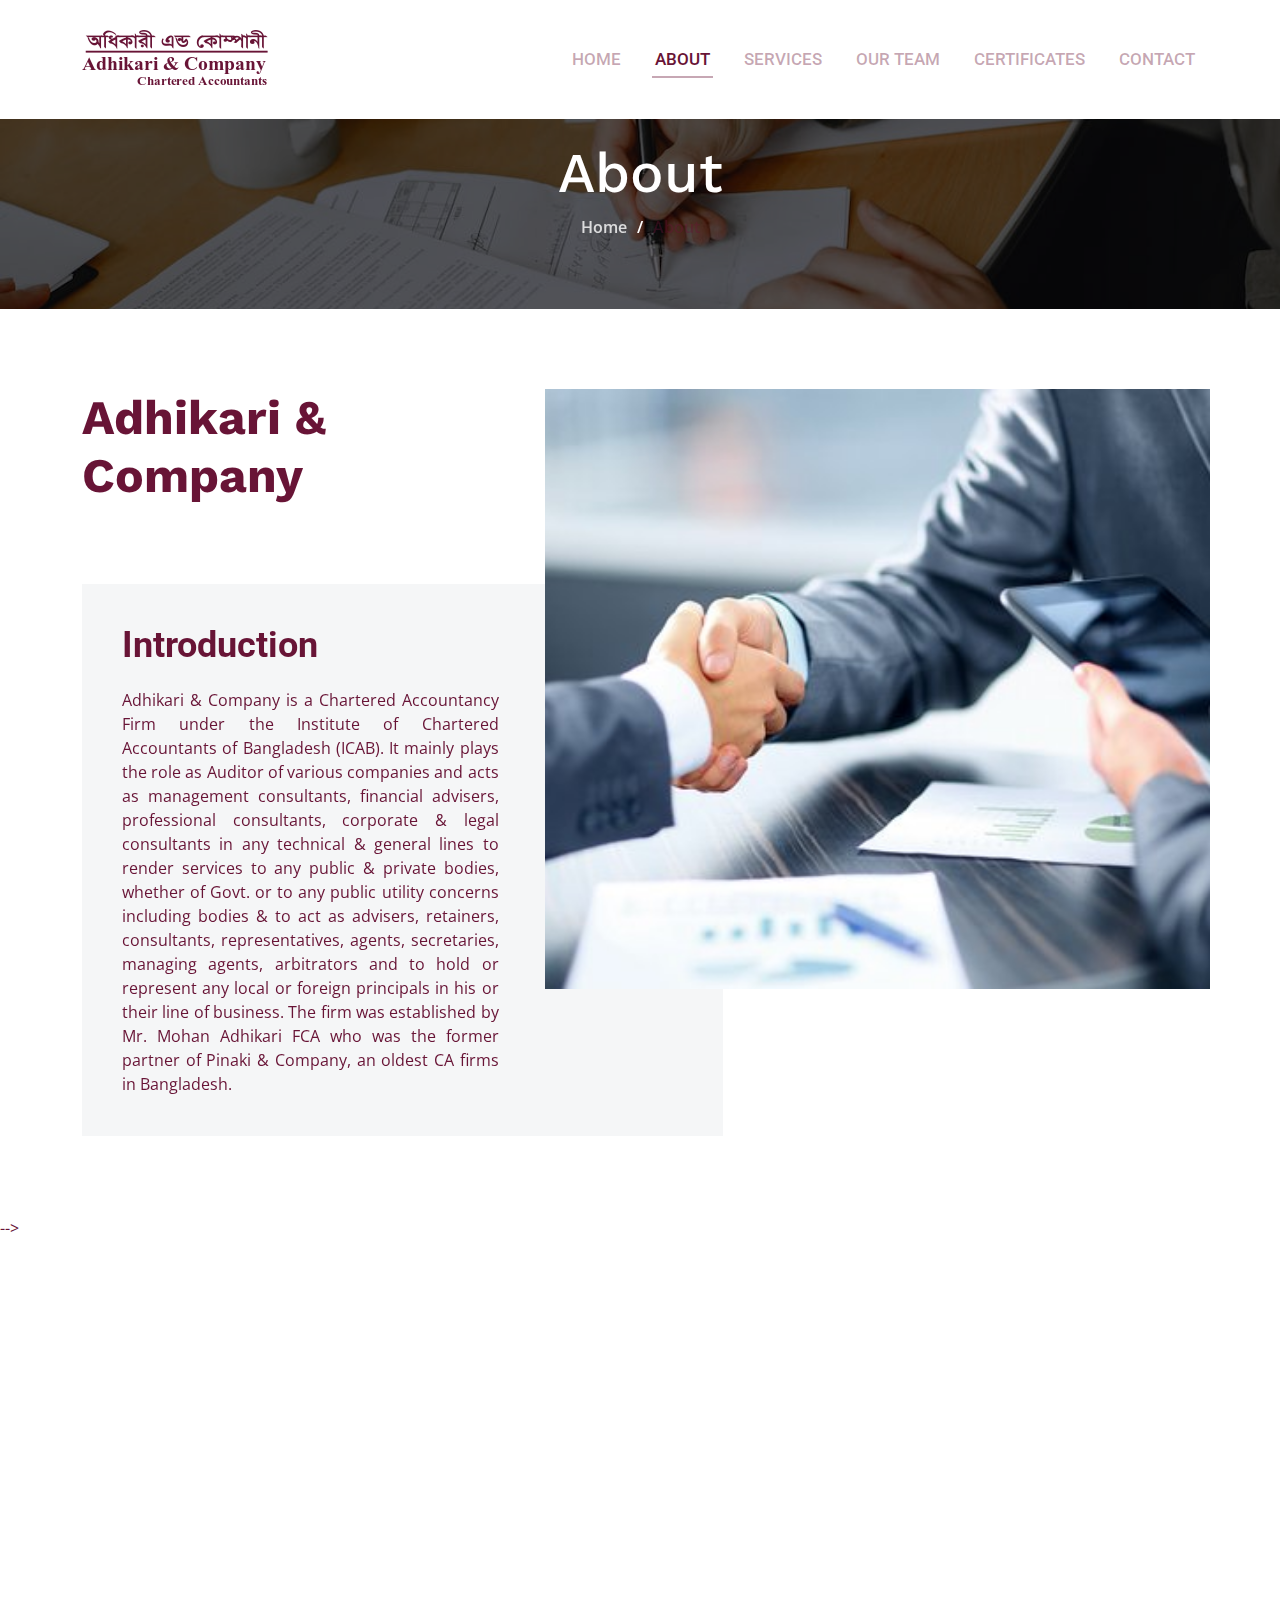
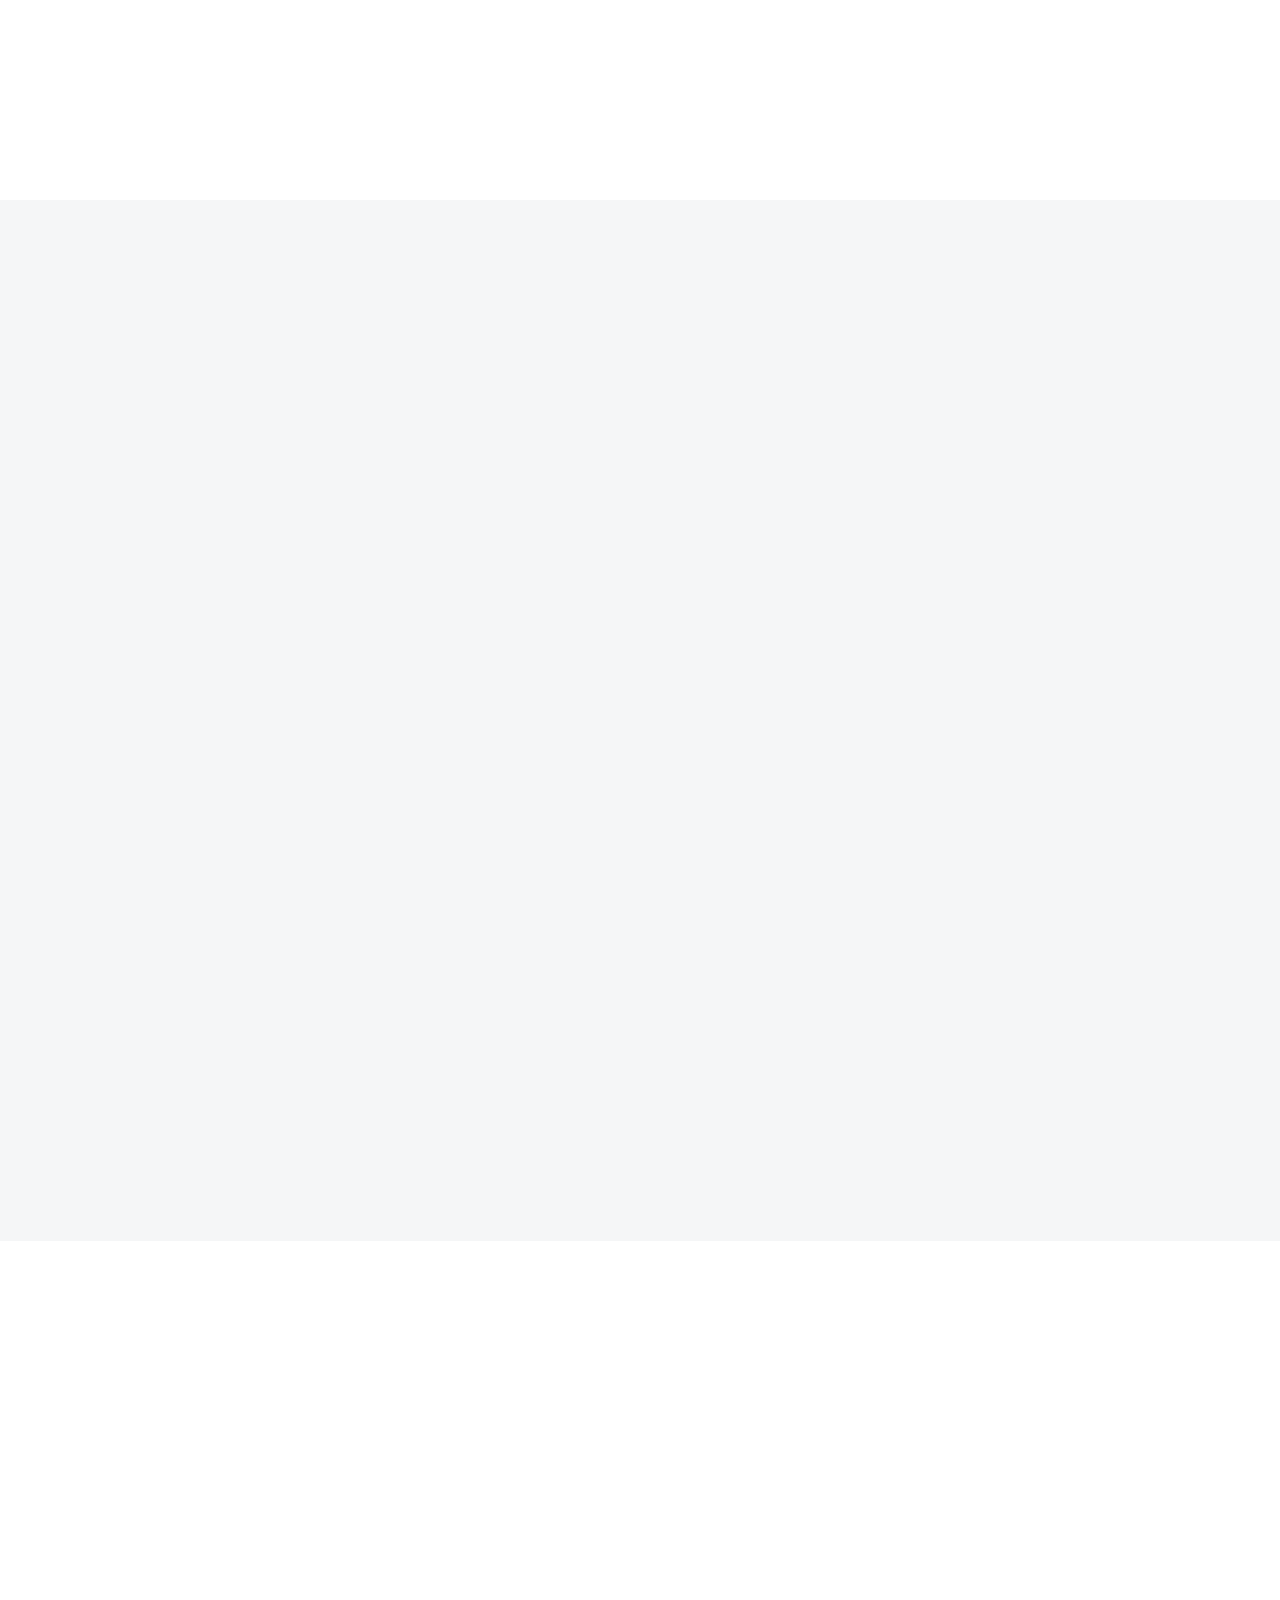
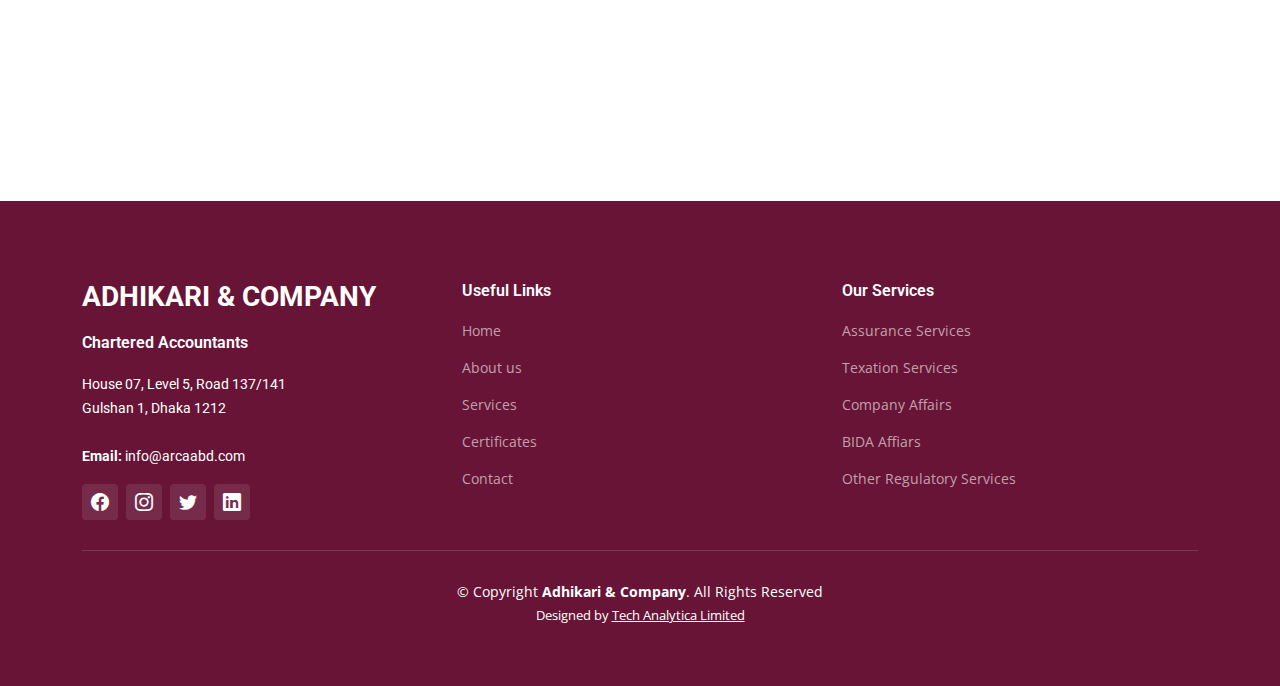
==== about.html @ cd8d9213 "up" ====
<!DOCTYPE html>
<html lang="en">

<head>
  <meta charset="utf-8">
  <meta content="width=device-width, initial-scale=1.0" name="viewport">

  <title>Adhikari & Company</title>
  <meta content="" name="description">
  <meta content="" name="keywords">

  <!-- Favicons -->
  <link href="assets/img/LT.png" rel="icon" />
  <link href="assets/img/apple-touch-icon.png" rel="apple-touch-icon">

  <!-- Google Fonts -->
  <link rel="preconnect" href="https://fonts.googleapis.com">
  <link rel="preconnect" href="https://fonts.gstatic.com" crossorigin>
  <link href="https://fonts.googleapis.com/css2?family=Open+Sans:ital,wght@0,300;0,400;0,500;0,600;0,700;1,300;1,400;1,600;1,700&family=Roboto:ital,wght@0,300;0,400;0,500;0,600;0,700;1,300;1,400;1,500;1,600;1,700&family=Work+Sans:ital,wght@0,300;0,400;0,500;0,600;0,700;1,300;1,400;1,500;1,600;1,700&display=swap" rel="stylesheet">

  <!-- Vendor CSS Files -->
  <link href="assets/vendor/bootstrap/css/bootstrap.min.css" rel="stylesheet">
  <link href="assets/vendor/bootstrap-icons/bootstrap-icons.css" rel="stylesheet">
  <link href="assets/vendor/fontawesome-free/css/all.min.css" rel="stylesheet">
  <link href="assets/vendor/aos/aos.css" rel="stylesheet">
  <link href="assets/vendor/glightbox/css/glightbox.min.css" rel="stylesheet">
  <link href="assets/vendor/swiper/swiper-bundle.min.css" rel="stylesheet">

  <!-- Template Main CSS File -->
  <link href="assets/css/main.css" rel="stylesheet">

  <!-- =======================================================
  * Template Name: UpConstruction - v1.3.0
  * Template URL: https://bootstrapmade.com/upconstruction-bootstrap-construction-website-template/
  * Author: BootstrapMade.com
  * License: https://bootstrapmade.com/license/
  ======================================================== -->
</head>

<body>

   <!-- ======= Header ======= -->
   <header id="header" class="header d-flex align-items-center">
    <div
      class="container-fluid container-xl d-flex align-items-center justify-content-between"
    >
      <a href="index.html" class="logo d-flex align-items-center">
     
        <img src="assets/img/LT.png" alt="">
        <!-- <div>
          <h4 style="color: #fff;">.</h4>
        </div> -->
      </a>

      <i class="mobile-nav-toggle mobile-nav-show bi bi-list"></i>
      <i class="mobile-nav-toggle mobile-nav-hide d-none bi bi-x"></i>
      <nav id="navbar" class="navbar ">
        <ul>
          <li><a href="index.html" >Home</a></li>
          <li><a href="about.html" class="active">About</a></li>
          <li><a href="services.html">Services</a></li>
          <li><a href="ourTeam.html">Our Team</a></li>
          <!-- <li><a href="projects.html">Projects</a></li> -->
          <li><a href="blog.html">Certificates</a></li>
          <!-- <li class="dropdown">
            <a href="#"
              ><span>Dropdown</span>
              <i class="bi bi-chevron-down dropdown-indicator"></i
            ></a>
            <ul>
              <li><a href="#">Dropdown 1</a></li>
              <li class="dropdown">
                <a href="#"
                  ><span>Deep Dropdown</span>
                  <i class="bi bi-chevron-down dropdown-indicator"></i
                ></a>
                <ul>
                  <li><a href="#">Deep Dropdown 1</a></li>
                  <li><a href="#">Deep Dropdown 2</a></li>
                  <li><a href="#">Deep Dropdown 3</a></li>
                  <li><a href="#">Deep Dropdown 4</a></li>
                  <li><a href="#">Deep Dropdown 5</a></li>
                </ul>
              </li>
              <li><a href="#">Dropdown 2</a></li>
              <li><a href="#">Dropdown 3</a></li>
              <li><a href="#">Dropdown 4</a></li>
            </ul>
          </li> -->
          <li><a href="contact.html">Contact</a></li>
        </ul>
      </nav>
      <!-- .navbar -->
    </div>
  </header>
  <!-- End Header -->

  <main id="main">

    <!-- ======= Breadcrumbs ======= -->
    <div class="breadcrumbs d-flex align-items-center" style="background-image: url('assets/img/finance2.jpg');">
      <div class="container position-relative d-flex flex-column align-items-center" data-aos="fade">

        <h2>About</h2>
        <ol>
          <li><a href="index.html">Home</a></li>
          <li>About</li>
        </ol>

      </div>
    </div><!-- End Breadcrumbs -->

    <!-- ======= About Section ======= -->
    <section id="about" class="about">
      <div class="container" data-aos="fade-up">

        <div class="row position-relative">

          <div class="col-lg-7 about-img" style="background-image: url(assets/img/finance4.jpg);"></div>

          <div class="col-lg-7">
            <h2>Adhikari & Company</h2>
            
            <div class="our-story text-justify">
              <!-- <h4>Est 1988</h4> -->
              <h3>Introduction</h3>
              <p class="text-justify" style="text-align
              :justify">Adhikari & Company is a Chartered Accountancy Firm under the Institute of Chartered Accountants of Bangladesh (ICAB). It mainly plays the role as Auditor of various companies and acts as management consultants, financial advisers, professional consultants, corporate & legal consultants in any technical & general lines to render services to any public & private bodies, whether of Govt. or to any public utility concerns including bodies & to act as advisers, retainers, consultants, representatives, agents, secretaries, managing agents, arbitrators and to hold or represent any local or foreign principals in his or their line of business. The firm was established by Mr. Mohan Adhikari FCA who was the former partner of Pinaki & Company, an oldest CA firms in Bangladesh.</p>
            </div>
          </div>

        </div>

      </div>
    </section>
    <!-- End About Section -->

    <!-- ======= Stats Counter Section ======= -->
    <!-- <section id="stats-counter" class="stats-counter section-bg">
      <div class="container">

        <div class="row gy-4">

          <div class="col-lg-3 col-md-6">
            <div class="stats-item d-flex align-items-center w-100 h-100">
              <i class="bi bi-emoji-smile color-blue flex-shrink-0"></i>
              <div>
                <span data-purecounter-start="0" data-purecounter-end="232" data-purecounter-duration="1" class="purecounter"></span>
                <p>Happy Clients</p>
              </div>
            </div>
          </div><!-- End Stats Item -->

          <!-- <div class="col-lg-3 col-md-6">
            <div class="stats-item d-flex align-items-center w-100 h-100">
              <i class="bi bi-journal-richtext color-orange flex-shrink-0"></i>
              <div>
                <span data-purecounter-start="0" data-purecounter-end="521" data-purecounter-duration="1" class="purecounter"></span>
                <p>Projects</p>
              </div>
            </div>
          </div> -->
          <!-- End Stats Item -->

          <!-- <div class="col-lg-3 col-md-6">
            <div class="stats-item d-flex align-items-center w-100 h-100">
              <i class="bi bi-headset color-green flex-shrink-0"></i>
              <div>
                <span data-purecounter-start="0" data-purecounter-end="1463" data-purecounter-duration="1" class="purecounter"></span>
                <p>Hours Of Support</p>
              </div>
            </div>
          </div> -->
          <!-- End Stats Item -->

          <!-- <div class="col-lg-3 col-md-6">
            <div class="stats-item d-flex align-items-center w-100 h-100">
              <i class="bi bi-people color-pink flex-shrink-0"></i>
              <div>
                <span data-purecounter-start="0" data-purecounter-end="15" data-purecounter-duration="1" class="purecounter"></span>
                <p>Hard Workers</p>
              </div>
            </div>
          </div> -->
          <!-- End Stats Item -->

        </div>

      </div>
    </section> -->
    <!-- End Stats Counter Section -->

    <!-- ======= Alt Services Section ======= -->
    <section id="alt-services" class="alt-services">
      <div class="container" data-aos="fade-up">

        <div class="row justify-content-around gy-4">
          <div class="col-lg-6 img-bg" style="background-image: url(assets/img/finance5.jpg);" data-aos="zoom-in" data-aos-delay="100"></div>

          <div class="col-lg-5 d-flex flex-column justify-content-center">
            <h3>Our Vision</h3>
            <p style="text-align
            :justify">Our vision is to be the most highly respected professional firm where we seek to build strong and lasting relationships with our clients by providing them quality services which are personalized, reliable and value driven. Where clients will be confident that their interests and business are being cared for by a trusted firm that enjoys working with them and one another. A firm that will offer comprehensive business and tax related services and assist enterprises to tackle complex situations in the fast changing scenarios of business with the power of rightful decision making.
            </p>

            

          </div>
        </div>

      </div>
    </section>
    <!-- End Alt Services Section -->

    <!-- ======= Alt Services Section 2 ======= -->
    <section id="alt-services-2" class="alt-services section-bg">
      <div class="container" data-aos="fade-up">

        <div class="row justify-content-around gy-4">
          <div class="col-lg-5 d-flex flex-column justify-content-center">
            <h3>Our Mission</h3>
            <ul>
              <li style="text-align
              :justify">We will provide businesses, entrepreneurs and individuals with the highest quality accounting, auditing, tax planning and business advisory services delivered in a timely, efficient and innovative manner by a professional team that clearly enjoys working together to exceed their clients’ needs and expectations.
              </li>
              <li style="text-align
              :justify">We will provide intelligent, dynamic and practical advice to our clients, to help them to attain their full potential, improve the profitability of their business and to meet the challenges of the business and economic world </li>
              <li>We will aim to add value to the community.</li>
              <li style="text-align
              :justify">We will predominantly work with organizations in the charitable and voluntary sectors as partners to help them achieve their desired outcomes.
              </li>
              <li style="text-align
              :justify">We will use our extensive knowledge of law and regulations to help our clients comply in areas of charity and company financial reporting and taxation. Client’s expectation will be that we will always get this right.
              </li>
              <li style="text-align
              :justify">We will partner with other like-minded professionals to bring our clients advice and guidance in areas where we are not qualified or experienced.
              </li>
              <li style="text-align
              :justify">We will at all times be mindful of our professional independence and our duty of confidentiality.</li>
              <li style="text-align
              :justify">We will embrace an ethical and environmental code which enhances the community in which we work.
              </li>
              <li>We will be generous.
              </li>
              <li style="text-align
              :justify">We will be clear about our billing policy and fees and leave no areas of doubt about our clients investment in us, their responsibilities and our responsibilities.
              </li>
              <li style="text-align
              :justify">We will strive on building relationships and social networks with clients & colleagues.</li>
            </ul>
          </div>

          <div class="col-lg-6 img-bg" style="background-image: url(assets/img/finance7.jpg);" data-aos="zoom-in" data-aos-delay="100"></div>
        </div>

      </div>
    </section><!-- End Alt Services Section 2 -->

        <!-- ======= Alt Services Section 3======= -->
        <section id="alt-services" class="alt-services">
          <div class="container" data-aos="fade-up">
    
            <div class="row justify-content-around gy-4">
              <div class="col-lg-6 img-bg" style="background-image: url(assets/img/finance3.webp);" data-aos="zoom-in" data-aos-delay="100"></div>
    
              <div class="col-lg-5 d-flex flex-column justify-content-center">
                <h3>Our Values</h3>
                <ul>
                  <li>Honesty, integrity and ethics in all we do.
                  </li>
                  <li>Teamwork in an atmosphere of mutual respect.
                  </li>
                  <li>Employ talented, caring and responsible people.
                  </li>
                  <li>Develop leaders for the growth and health of our Firm.
                  </li>
                  <li>Provide an enjoyable work environment.
                  </li>
                  <li>Give back to the communities we serve.
                  </li>
                  </ul>
    
              </div>
            </div>
    
          </div>
        </section><!-- End Alt Services Section 3-->

    <!-- ======= Our Team Section ======= -->
   <!-- <section id="team" class="team">
      <div class="container" data-aos="fade-up">

        <div class="section-header">
          <h2>Our Team</h2>
        </div>

        <div class="row gy-5">

          <div class="col-lg-4 col-md-6 member" data-aos="fade-up" data-aos-delay="100">
            <div class="member-img">
              <img src="assets/img/team/team-1.jpg" class="img-fluid" alt="">
              <div class="social">
                <a href="#"><i class="bi bi-twitter"></i></a>
                <a href="#"><i class="bi bi-facebook"></i></a>
                <a href="#"><i class="bi bi-instagram"></i></a>
                <a href="#"><i class="bi bi-linkedin"></i></a>
              </div>
            </div>
            <div class="member-info text-center">
              <h4>Walter White</h4>
              <span>Chief Executive Officer</span>
              <p>Aliquam iure quaerat voluptatem praesentium possimus unde laudantium vel dolorum distinctio dire flow</p>
            </div>
          </div>
          <!-- End Team Member -->

          <!-- <div class="col-lg-4 col-md-6 member" data-aos="fade-up" data-aos-delay="200">
            <div class="member-img">
              <img src="assets/img/team/team-2.jpg" class="img-fluid" alt="">
              <div class="social">
                <a href="#"><i class="bi bi-twitter"></i></a>
                <a href="#"><i class="bi bi-facebook"></i></a>
                <a href="#"><i class="bi bi-instagram"></i></a>
                <a href="#"><i class="bi bi-linkedin"></i></a>
              </div>
            </div>
            <div class="member-info text-center">
              <h4>Sarah Jhonson</h4>
              <span>Product Manager</span>
              <p>Labore ipsam sit consequatur exercitationem rerum laboriosam laudantium aut quod dolores exercitationem ut</p>
            </div>
          </div>  -->
          <!-- End Team Member--> 
<!-- 
          <div class="col-lg-4 col-md-6 member" data-aos="fade-up" data-aos-delay="300">
            <div class="member-img">
              <img src="assets/img/team/team-3.jpg" class="img-fluid" alt="">
              <div class="social">
                <a href="#"><i class="bi bi-twitter"></i></a>
                <a href="#"><i class="bi bi-facebook"></i></a>
                <a href="#"><i class="bi bi-instagram"></i></a>
                <a href="#"><i class="bi bi-linkedin"></i></a>
              </div>
            </div>
            <div class="member-info text-center">
              <h4>William Anderson</h4>
              <span>CTO</span>
              <p>Illum minima ea autem doloremque ipsum quidem quas aspernatur modi ut praesentium vel tque sed facilis at qui</p>
            </div>
          </div>  -->
          <!-- End Team Member-->

          <!-- <div class="col-lg-4 col-md-6 member" data-aos="fade-up" data-aos-delay="400">
            <div class="member-img">
              <img src="assets/img/team/team-4.jpg" class="img-fluid" alt="">
              <div class="social">
                <a href="#"><i class="bi bi-twitter"></i></a>
                <a href="#"><i class="bi bi-facebook"></i></a>
                <a href="#"><i class="bi bi-instagram"></i></a>
                <a href="#"><i class="bi bi-linkedin"></i></a>
              </div>
            </div>
            <div class="member-info text-center">
              <h4>Amanda Jepson</h4>
              <span>Accountant</span>
              <p>Magni voluptatem accusamus assumenda cum nisi aut qui dolorem voluptate sed et veniam quasi quam consectetur</p>
            </div>
          </div>  -->
          <!-- End Team Member-->

          <!-- <div class="col-lg-4 col-md-6 member" data-aos="fade-up" data-aos-delay="500">
            <div class="member-img">
              <img src="assets/img/team/team-5.jpg" class="img-fluid" alt="">
              <div class="social">
                <a href="#"><i class="bi bi-twitter"></i></a>
                <a href="#"><i class="bi bi-facebook"></i></a>
                <a href="#"><i class="bi bi-instagram"></i></a>
                <a href="#"><i class="bi bi-linkedin"></i></a>
              </div>
            </div>
            <div class="member-info text-center">
              <h4>Brian Doe</h4>
              <span>Marketing</span>
              <p>Qui consequuntur quos accusamus magnam quo est molestiae eius laboriosam sunt doloribus quia impedit laborum velit</p>
            </div>
          </div>  -->
          <!-- End Team Member -->

          <!-- <div class="col-lg-4 col-md-6 member" data-aos="fade-up" data-aos-delay="600">
            <div class="member-img">
              <img src="assets/img/team/team-6.jpg" class="img-fluid" alt="">
              <div class="social">
                <a href="#"><i class="bi bi-twitter"></i></a>
                <a href="#"><i class="bi bi-facebook"></i></a>
                <a href="#"><i class="bi bi-instagram"></i></a>
                <a href="#"><i class="bi bi-linkedin"></i></a>
              </div>
            </div>
            <div class="member-info text-center">
              <h4>Josepha Palas</h4>
              <span>Operation</span>
              <p>Sint sint eveniet explicabo amet consequatur nesciunt error enim rerum earum et omnis fugit eligendi cupiditate vel</p>
            </div>
          </div>  -->
          <!-- End Team Member -->

        </div>

      </div>
    </section> 
    <!-- End Our Team Section -->

    <!-- ======= Testimonials Section ======= -->
    <!-- <section id="testimonials" class="testimonials section-bg">
      <div class="container" data-aos="fade-up"> -->

        <!-- <div class="section-header">
          <h2>Testimonials</h2>
          <p>Quam sed id excepturi ccusantium dolorem ut quis dolores nisi llum nostrum enim velit qui ut et autem uia reprehenderit sunt deleniti</p>
        </div>

        <div class="slides-2 swiper">
          <div class="swiper-wrapper">

            <div class="swiper-slide">
              <div class="testimonial-wrap">
                <div class="testimonial-item">
                  <img src="assets/img/testimonials/testimonials-1.jpg" class="testimonial-img" alt="">
                  <h3>Saul Goodman</h3>
                  <h4>Ceo &amp; Founder</h4>
                  <div class="stars">
                    <i class="bi bi-star-fill"></i><i class="bi bi-star-fill"></i><i class="bi bi-star-fill"></i><i class="bi bi-star-fill"></i><i class="bi bi-star-fill"></i>
                  </div>
                  <p>
                    <i class="bi bi-quote quote-icon-left"></i>
                    Proin iaculis purus consequat sem cure digni ssim donec porttitora entum suscipit rhoncus. Accusantium quam, ultricies eget id, aliquam eget nibh et. Maecen aliquam, risus at semper.
                    <i class="bi bi-quote quote-icon-right"></i>
                  </p>
                </div>
              </div>
            </div><! End testimonial item -->

            <!-- <div class="swiper-slide">
              <div class="testimonial-wrap">
                <div class="testimonial-item">
                  <img src="assets/img/testimonials/testimonials-2.jpg" class="testimonial-img" alt="">
                  <h3>Sara Wilsson</h3>
                  <h4>Designer</h4>
                  <div class="stars">
                    <i class="bi bi-star-fill"></i><i class="bi bi-star-fill"></i><i class="bi bi-star-fill"></i><i class="bi bi-star-fill"></i><i class="bi bi-star-fill"></i>
                  </div>
                  <p>
                    <i class="bi bi-quote quote-icon-left"></i>
                    Export tempor illum tamen malis malis eram quae irure esse labore quem cillum quid cillum eram malis quorum velit fore eram velit sunt aliqua noster fugiat irure amet legam anim culpa.
                    <i class="bi bi-quote quote-icon-right"></i>
                  </p>
                </div>
              </div>
            </div> -->
            <!-- End testimonial item -->

            <!-- <div class="swiper-slide">
              <div class="testimonial-wrap">
                <div class="testimonial-item">
                  <img src="assets/img/testimonials/testimonials-3.jpg" class="testimonial-img" alt="">
                  <h3>Jena Karlis</h3>
                  <h4>Store Owner</h4>
                  <div class="stars">
                    <i class="bi bi-star-fill"></i><i class="bi bi-star-fill"></i><i class="bi bi-star-fill"></i><i class="bi bi-star-fill"></i><i class="bi bi-star-fill"></i>
                  </div>
                  <p>
                    <i class="bi bi-quote quote-icon-left"></i>
                    Enim nisi quem export duis labore cillum quae magna enim sint quorum nulla quem veniam duis minim tempor labore quem eram duis noster aute amet eram fore quis sint minim.
                    <i class="bi bi-quote quote-icon-right"></i>
                  </p>
                </div>
              </div>
            </div> -->
            <!-- End testimonial item -->

            <!-- <div class="swiper-slide">
              <div class="testimonial-wrap">
                <div class="testimonial-item">
                  <img src="assets/img/testimonials/testimonials-4.jpg" class="testimonial-img" alt="">
                  <h3>Matt Brandon</h3>
                  <h4>Freelancer</h4>
                  <div class="stars">
                    <i class="bi bi-star-fill"></i><i class="bi bi-star-fill"></i><i class="bi bi-star-fill"></i><i class="bi bi-star-fill"></i><i class="bi bi-star-fill"></i>
                  </div>
                  <p>
                    <i class="bi bi-quote quote-icon-left"></i>
                    Fugiat enim eram quae cillum dolore dolor amet nulla culpa multos export minim fugiat minim velit minim dolor enim duis veniam ipsum anim magna sunt elit fore quem dolore labore illum veniam.
                    <i class="bi bi-quote quote-icon-right"></i>
                  </p>
                </div>
              </div>
            </div> -->
            <!-- End testimonial item -->

            <!-- <div class="swiper-slide">
              <div class="testimonial-wrap">
                <div class="testimonial-item">
                  <img src="assets/img/testimonials/testimonials-5.jpg" class="testimonial-img" alt="">
                  <h3>John Larson</h3>
                  <h4>Entrepreneur</h4>
                  <div class="stars">
                    <i class="bi bi-star-fill"></i><i class="bi bi-star-fill"></i><i class="bi bi-star-fill"></i><i class="bi bi-star-fill"></i><i class="bi bi-star-fill"></i>
                  </div>
                  <p>
                    <i class="bi bi-quote quote-icon-left"></i>
                    Quis quorum aliqua sint quem legam fore sunt eram irure aliqua veniam tempor noster veniam enim culpa labore duis sunt culpa nulla illum cillum fugiat legam esse veniam culpa fore nisi cillum quid.
                    <i class="bi bi-quote quote-icon-right"></i>
                  </p>
                </div>
              </div>
            </div> -->
            <!-- End testimonial item -->

          <!-- </div>
          <div class="swiper-pagination"></div>
        </div> --> 
        <!-- <div class="d-flex flex-column align-items-center justify-content-center">
           <p>Adhikari & Company is currently trainers with the following professional accountancy bodies:</p>
           <ul>
            <li>The Institute of Chartered Accountants of Bangladesh (ICAB)</li>
            <li>The Institute of Chartered Accountants in England & Wales (ICAEW)
            </li>
            <li>Association of Chartered Certified Accountants (ACCA)
            </li>
           </ul>
          </div> -->
          <!-- <section id="alt-services" class="alt-services">
            <div class="container" data-aos="fade-up">
      
              <div class="row justify-content-around gy-4">
                <div class="col-lg-2">
                  <img width="50%" src="./assets/img/ICAB-Logo.jpg" alt="" />
                </div>
                

                <div class="col-lg-10 d-flex flex-column justify-content-center">
                  
                  <p style="text-align
                  :justify">The Institute of Chartered Accountants of Bangladesh (ICAB) is the National Professional Accounting Body in Bangladesh, established in 1973 for the purpose of regulating the profession of accountants and for matters connected therewith. The total number of Members of the Institute is 1800+ as of December 2017. 
                  </p>
      
                  
      
                </div>
              </div>
      
            </div>
            <div class="container mt-5" data-aos="fade-up">
      
              <div class="row justify-content-around gy-4">
                <div class="col-lg-2">
                  <img width="100%" src="./assets/img/icaew_firm_logo_RGB.gif" alt="" />
                </div>
      
                <div class="col-lg-10 d-flex flex-column justify-content-center">
                  
                  <p style="text-align
                  :justify">The Institute of Chartered Accountants in England & Wales (ICAEW) was established in 1880 and is a world leading professional membership organization that promotes, develops and supports more than 147,000 members worldwide. 
 
                  </p>
      
                  
      
                </div>
              </div>
      
            </div>
            <div class="container mt-5" data-aos="fade-up">
      
              <div class="row justify-content-around gy-4">
                <div class="col-lg-2">
                  <img width="50%" src="./assets/img/Acca.png" alt="" />
                </div>
      
                <div class="col-lg-10 d-flex flex-column justify-content-center">
                  
                  <p style="text-align
                  :justify">Association of Chartered Certified Accountants (ACCA) was founded in 1904 and is the first accountancy body to admit women to membership in   1909. ACCA has more than 200,000 fully qualified members all around the globe, and is amongst the fastest growing accountancy bodies in the world. 
                  </p>
      
                  
      
                </div>
              </div>
      
            </div>
            
          </section> -->
      <!-- </div>
    </section> -->
    <!-- End Testimonials Section -->

  </main><!-- End #main -->

 <!-- ======= Footer ======= -->
 <footer id="footer" class="footer">
  <div class="footer-content position-relative">
    <div class="container">
      <div class="row">
        <div class="col-lg-4 col-md-6">
          <div class="footer-info">
            <div>
              <h3>Adhikari & Company</h3>
              <h4>Chartered Accountants</h4>
            </div>
            <p>
              House 07, Level 5, Road 137/141 <br />
              Gulshan 1, Dhaka 1212<br /><br />
              <!-- <strong>Phone:</strong> +<br> -->
              <strong>Email:</strong
              ><a href="mailto:info@arcaabd.com" class="text-white">
                info@arcaabd.com</a
              ><br />
            </p>
            <div class="social-links d-flex mt-3">
              <a
                href="#"
                class="d-flex align-items-center justify-content-center"
                ><i class="bi bi-facebook"></i
              ></a>
              <a
                href="#"
                class="d-flex align-items-center justify-content-center"
                ><i class="bi bi-instagram"></i
              ></a>
              <a
                href="#"
                class="d-flex align-items-center justify-content-center"
                ><i class="bi bi-twitter"></i
              ></a>
              <a
                href="#"
                class="d-flex align-items-center justify-content-center"
                ><i class="bi bi-linkedin"></i
              ></a>
            </div>
          </div>
        </div>
        <!-- End footer info column-->

        <div class="col-lg-4 col-md-3 footer-links">
          <h4>Useful Links</h4>
          <ul>
            <li><a href="/">Home</a></li>
            <li><a href="/about.html">About us</a></li>
            <li><a href="/services.html">Services</a></li>
            <li><a href="/blog.html">Certificates</a></li>
            <li><a href="/contact.html">Contact</a></li>
            <!-- <li><a href="#">Terms of service</a></li>
          <li><a href="#">Privacy policy</a></li> -->
          </ul>
        </div>
        <!-- End footer links column-->

        <div class="col-lg-4 col-md-3 footer-links">
          <h4>Our Services</h4>
          <ul>
            <li><a href="#">Assurance Services</a></li>
            <li><a href="#">Texation Services</a></li>
            <li><a href="#">Company Affairs</a></li>
            <li><a href="#">BIDA Affiars</a></li>
            <li><a href="#">Other Regulatory Services</a></li>
          </ul>
        </div>
        <!-- End footer links column-->

        <!-- <div class="col-lg-2 col-md-3 footer-links">
        <h4>Hic solutasetp</h4>
        <ul>
          <li><a href="#">Molestiae accusamus iure</a></li>
          <li><a href="#">Excepturi dignissimos</a></li>
          <li><a href="#">Suscipit distinctio</a></li>
          <li><a href="#">Dilecta</a></li>
          <li><a href="#">Sit quas consectetur</a></li>
        </ul>
      </div>

      <div class="col-lg-2 col-md-3 footer-links">
        <h4>Nobis illum</h4>
        <ul>
          <li><a href="#">Ipsam</a></li>
          <li><a href="#">Laudantium dolorum</a></li>
          <li><a href="#">Dinera</a></li>
          <li><a href="#">Trodelas</a></li>
          <li><a href="#">Flexo</a></li>
        </ul>
      </div> -->
      </div>
    </div>
  </div>

  <div class="footer-legal text-center position-relative">
    <div class="container">
      <div class="copyright">
        &copy; Copyright <strong><span>Adhikari & Company</span></strong
        >. All Rights Reserved
      </div>
      <div class="credits">
        <!-- All the links in the footer should remain intact. -->
        <!-- You can delete the links only if you purchased the pro version. -->
        <!-- Licensing information: https://bootstrapmade.com/license/ -->
        <!-- Purchase the pro version with working PHP/AJAX contact form: https://bootstrapmade.com/upconstruction-bootstrap-construction-website-template/ -->
        Designed by
        <a href="https://www.techanalyticaltd.com/" target="_blank"
          >Tech Analytica Limited</a
        >
      </div>
    </div>
  </div>
</footer>
<!-- End Footer -->

  <a href="#" class="scroll-top d-flex align-items-center justify-content-center"><i class="bi bi-arrow-up-short"></i></a>

  <div id="preloader"></div>

  <!-- Vendor JS Files -->
  <script src="assets/vendor/bootstrap/js/bootstrap.bundle.min.js"></script>
  <script src="assets/vendor/aos/aos.js"></script>
  <script src="assets/vendor/glightbox/js/glightbox.min.js"></script>
  <script src="assets/vendor/isotope-layout/isotope.pkgd.min.js"></script>
  <script src="assets/vendor/swiper/swiper-bundle.min.js"></script>
  <script src="assets/vendor/purecounter/purecounter_vanilla.js"></script>
  <script src="assets/vendor/php-email-form/validate.js"></script>

  <!-- Template Main JS File -->
  <script src="assets/js/main.js"></script>

</body>

</html>
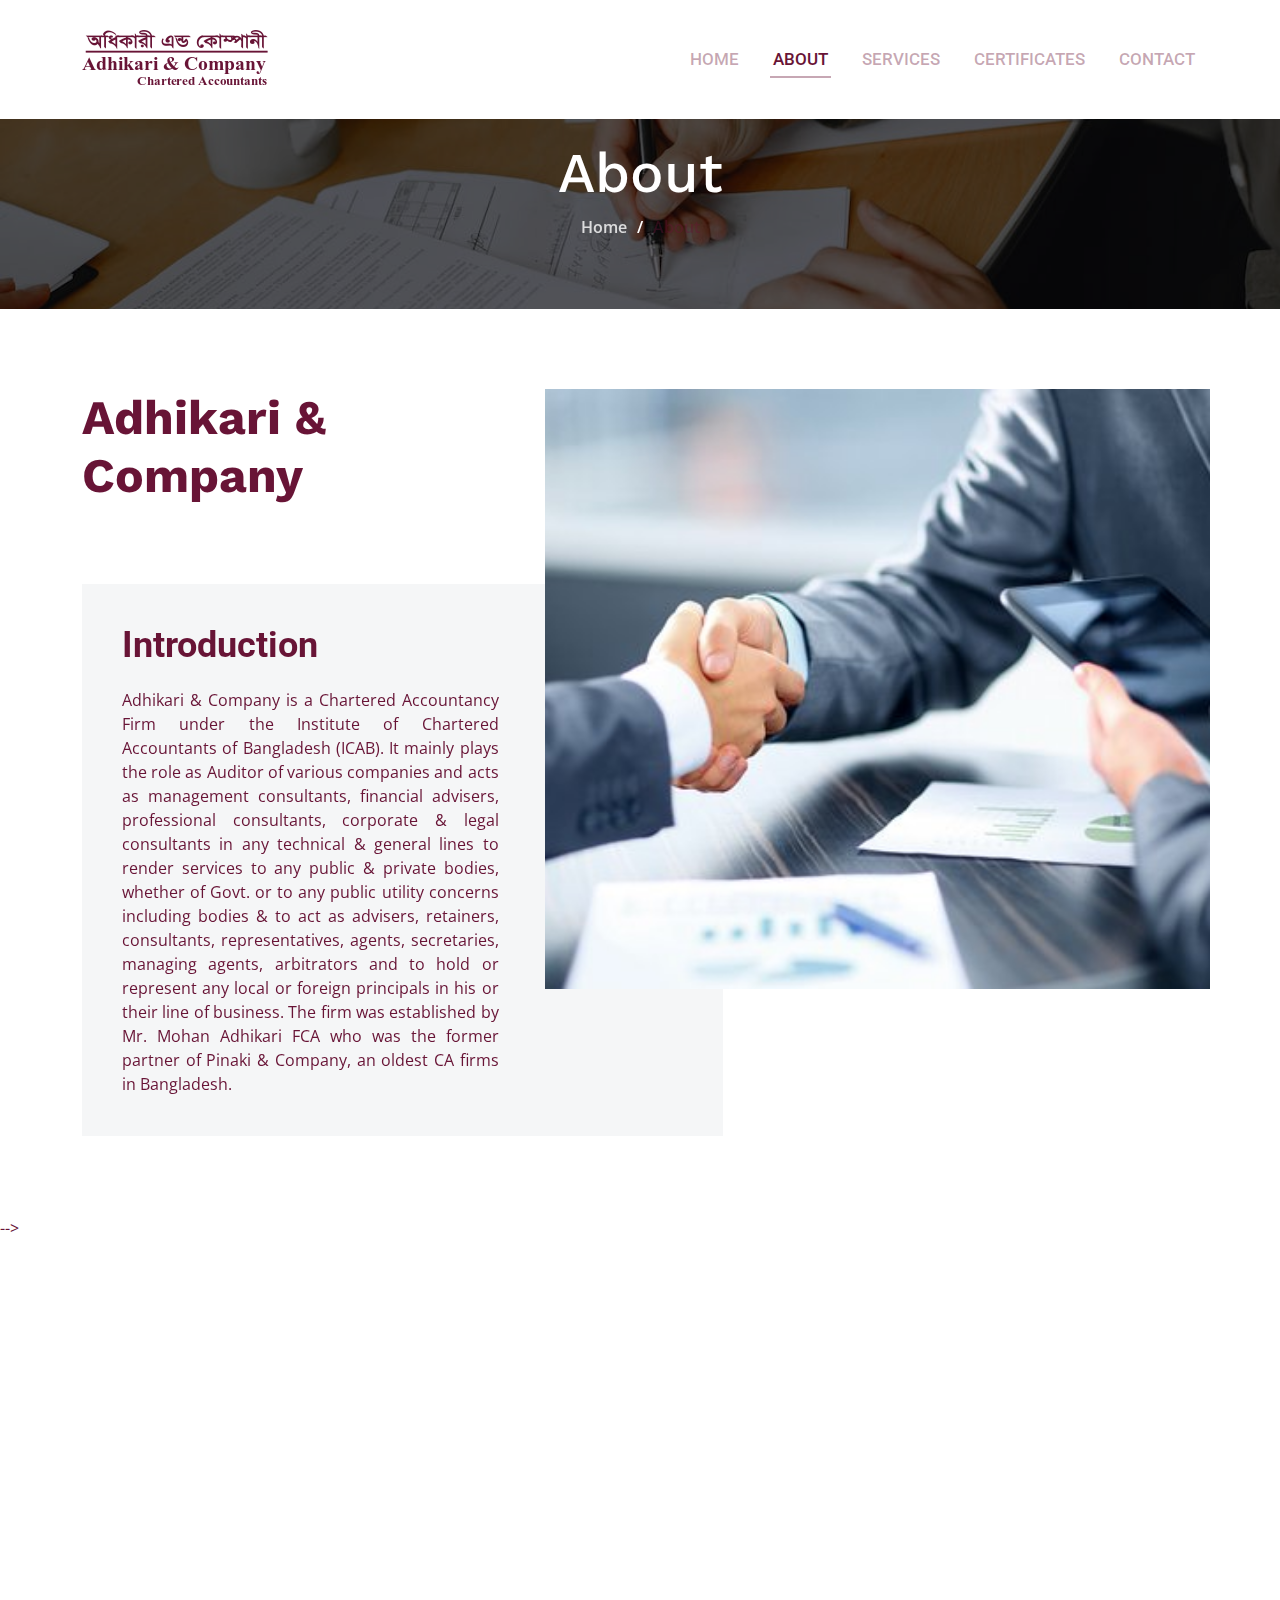
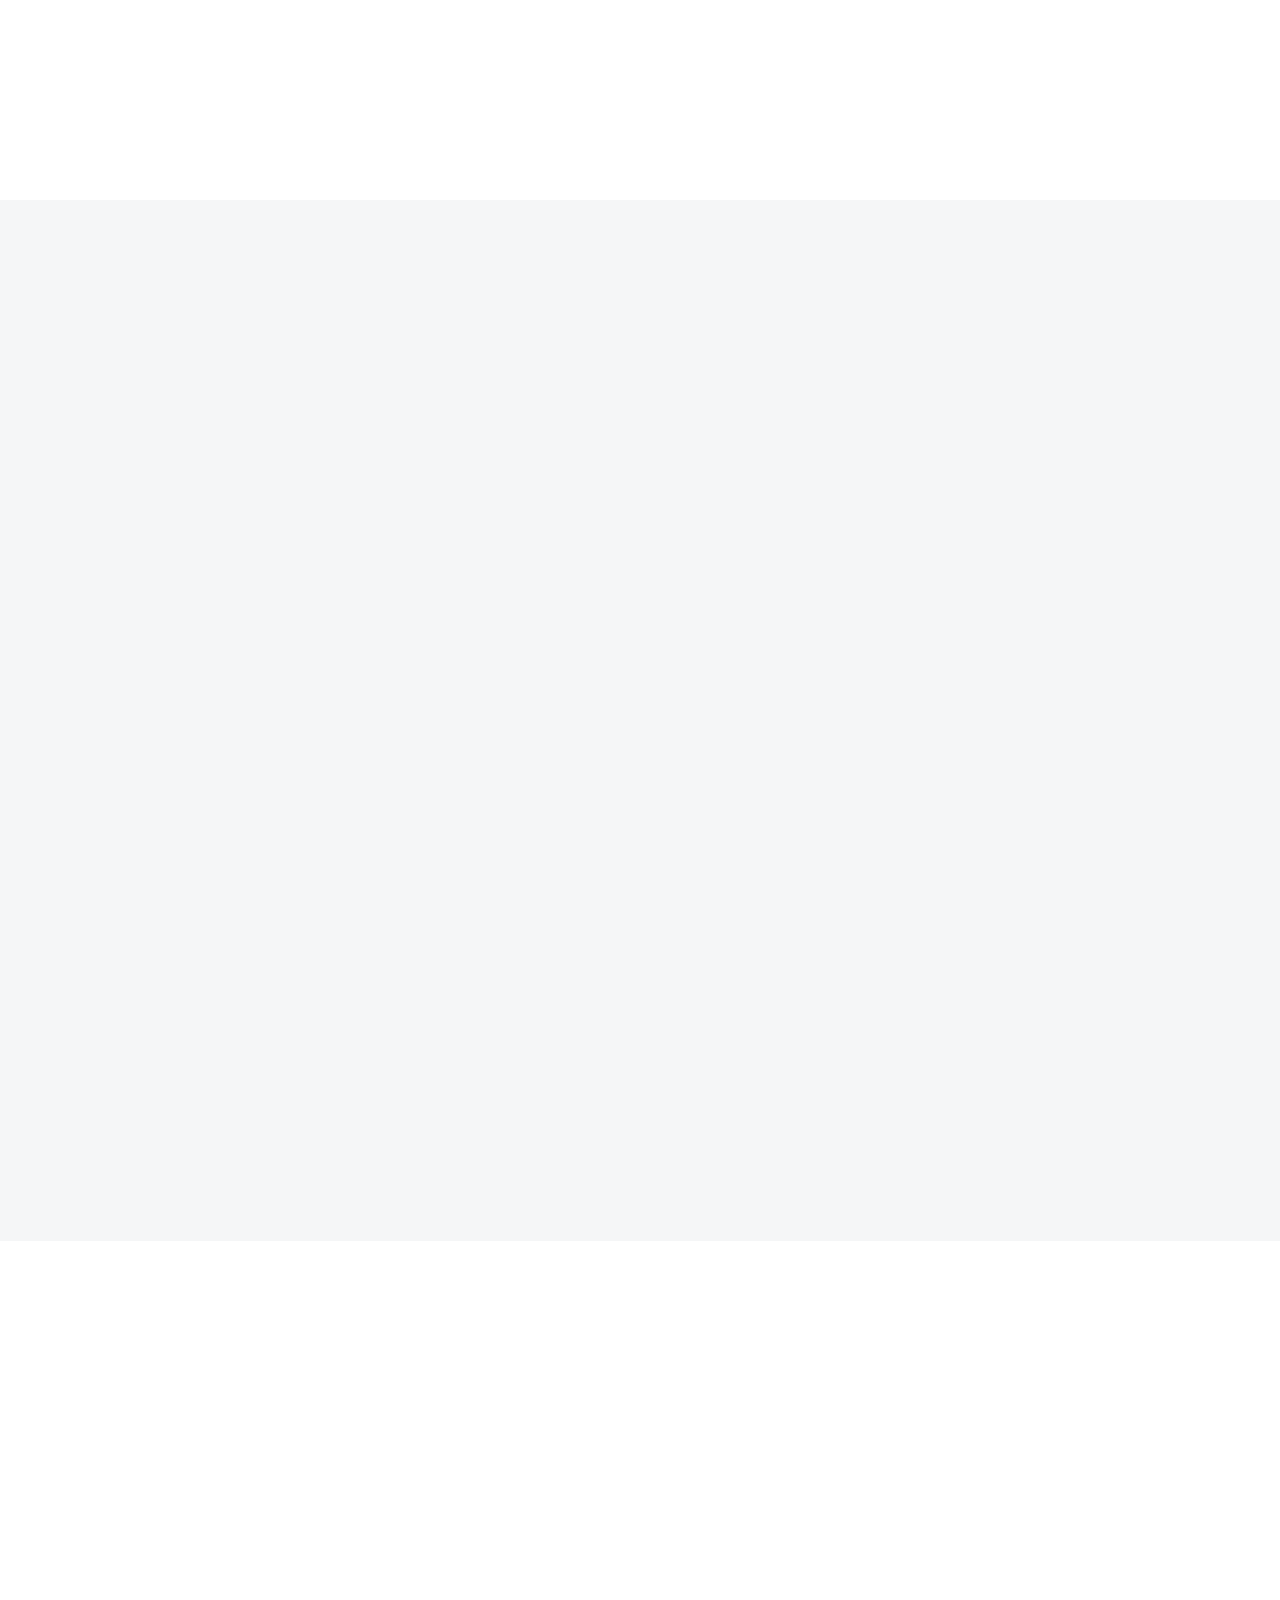
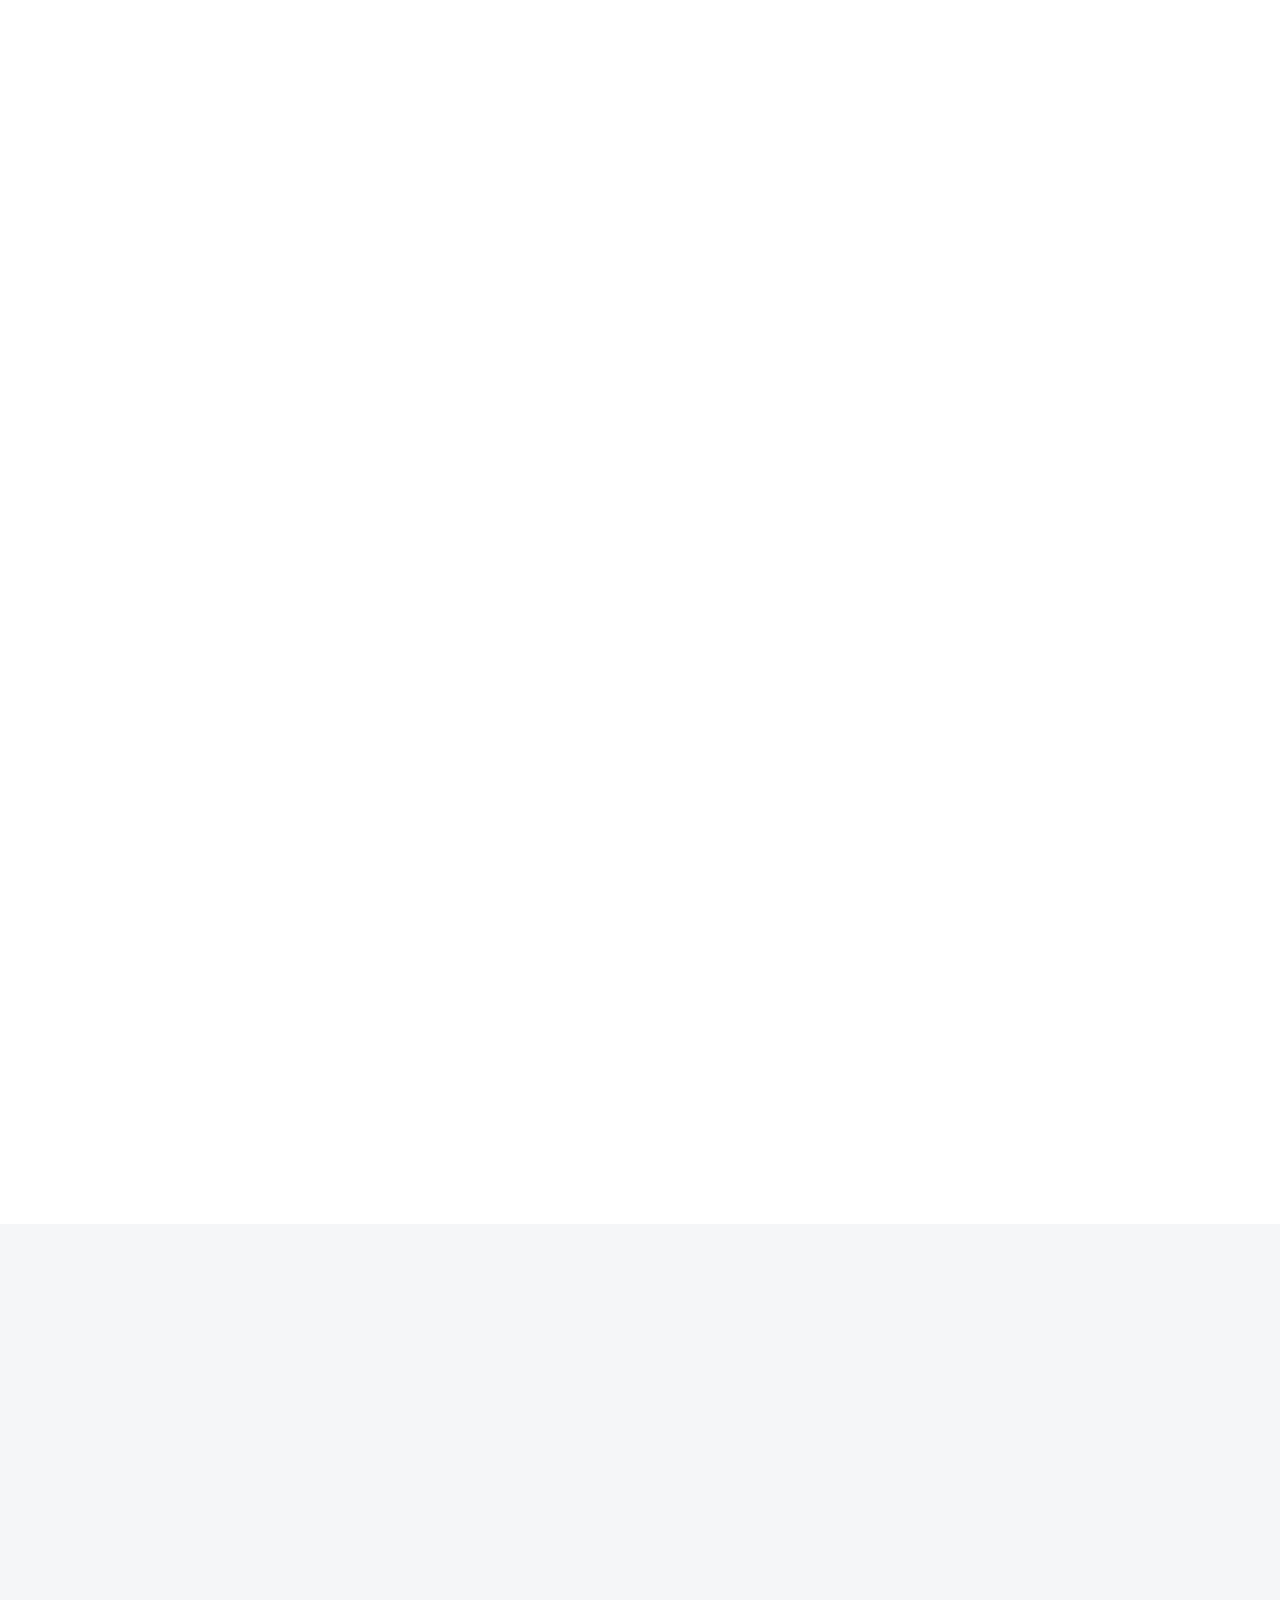
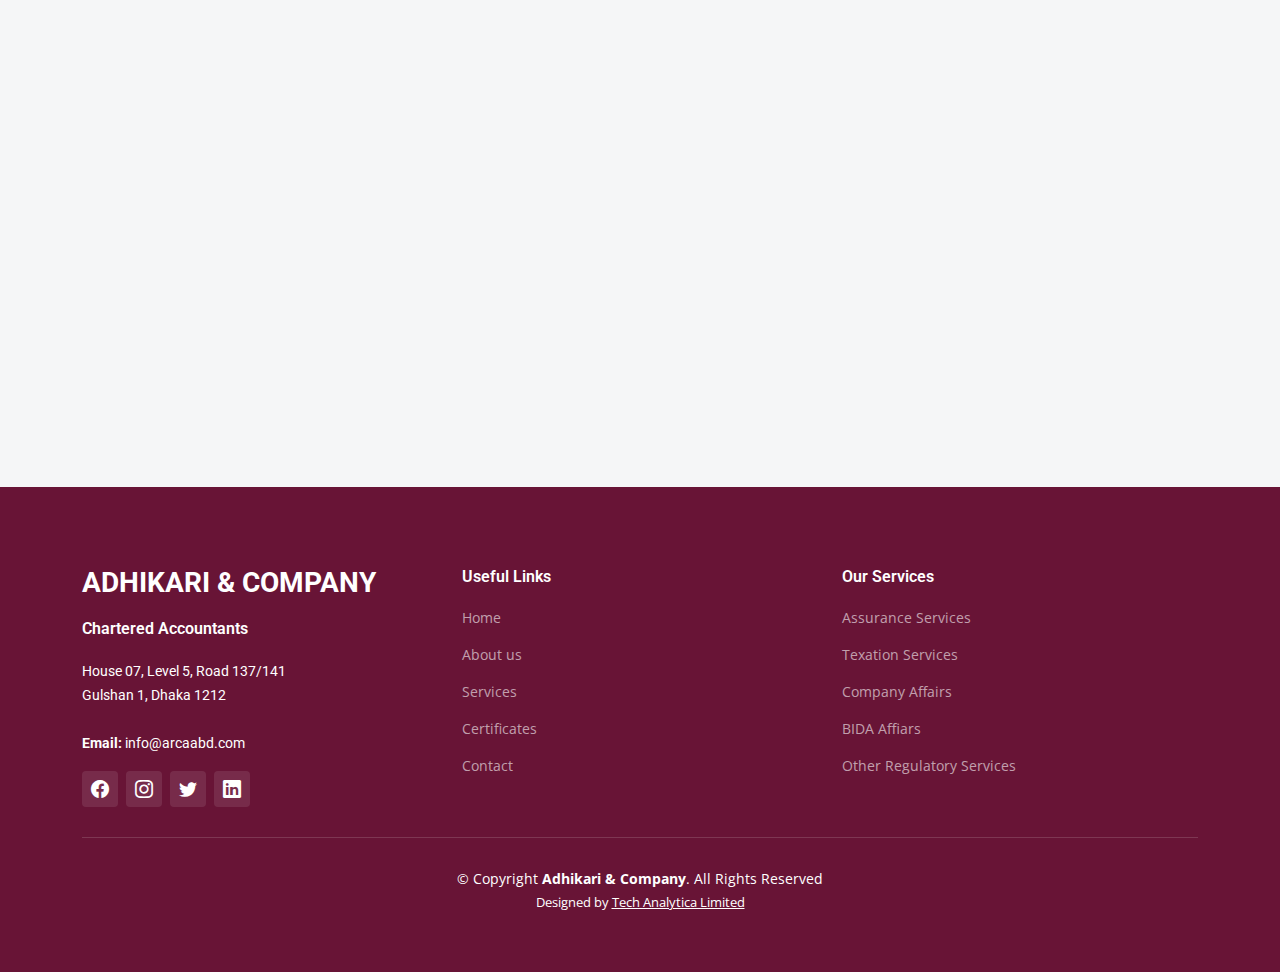
==== commit cda29396: "new" ====
--- a/about.html
+++ b/about.html
@@ -59,7 +59,6 @@
           <li><a href="index.html" >Home</a></li>
           <li><a href="about.html" class="active">About</a></li>
           <li><a href="services.html">Services</a></li>
-          <li><a href="ourTeam.html">Our Team</a></li>
           <!-- <li><a href="projects.html">Projects</a></li> -->
           <li><a href="blog.html">Certificates</a></li>
           <!-- <li class="dropdown">
@@ -287,11 +286,12 @@
         </section><!-- End Alt Services Section 3-->
 
     <!-- ======= Our Team Section ======= -->
-   <!-- <section id="team" class="team">
+   <section id="team" class="team">
       <div class="container" data-aos="fade-up">
 
         <div class="section-header">
           <h2>Our Team</h2>
+          <!-- <p>Aperiam dolorum et et wuia molestias qui eveniet numquam nihil porro incidunt dolores placeat sunt id nobis omnis tiledo stran delop</p> -->
         </div>
 
         <div class="row gy-5">
@@ -314,7 +314,7 @@
           </div>
           <!-- End Team Member -->
 
-          <!-- <div class="col-lg-4 col-md-6 member" data-aos="fade-up" data-aos-delay="200">
+          <div class="col-lg-4 col-md-6 member" data-aos="fade-up" data-aos-delay="200">
             <div class="member-img">
               <img src="assets/img/team/team-2.jpg" class="img-fluid" alt="">
               <div class="social">
@@ -329,9 +329,9 @@
               <span>Product Manager</span>
               <p>Labore ipsam sit consequatur exercitationem rerum laboriosam laudantium aut quod dolores exercitationem ut</p>
             </div>
-          </div>  -->
+          </div> 
           <!-- End Team Member--> 
-<!-- 
+
           <div class="col-lg-4 col-md-6 member" data-aos="fade-up" data-aos-delay="300">
             <div class="member-img">
               <img src="assets/img/team/team-3.jpg" class="img-fluid" alt="">
@@ -347,10 +347,10 @@
               <span>CTO</span>
               <p>Illum minima ea autem doloremque ipsum quidem quas aspernatur modi ut praesentium vel tque sed facilis at qui</p>
             </div>
-          </div>  -->
+          </div> 
           <!-- End Team Member-->
 
-          <!-- <div class="col-lg-4 col-md-6 member" data-aos="fade-up" data-aos-delay="400">
+          <div class="col-lg-4 col-md-6 member" data-aos="fade-up" data-aos-delay="400">
             <div class="member-img">
               <img src="assets/img/team/team-4.jpg" class="img-fluid" alt="">
               <div class="social">
@@ -365,10 +365,10 @@
               <span>Accountant</span>
               <p>Magni voluptatem accusamus assumenda cum nisi aut qui dolorem voluptate sed et veniam quasi quam consectetur</p>
             </div>
-          </div>  -->
+          </div> 
           <!-- End Team Member-->
 
-          <!-- <div class="col-lg-4 col-md-6 member" data-aos="fade-up" data-aos-delay="500">
+          <div class="col-lg-4 col-md-6 member" data-aos="fade-up" data-aos-delay="500">
             <div class="member-img">
               <img src="assets/img/team/team-5.jpg" class="img-fluid" alt="">
               <div class="social">
@@ -383,10 +383,10 @@
               <span>Marketing</span>
               <p>Qui consequuntur quos accusamus magnam quo est molestiae eius laboriosam sunt doloribus quia impedit laborum velit</p>
             </div>
-          </div>  -->
+          </div> 
           <!-- End Team Member -->
 
-          <!-- <div class="col-lg-4 col-md-6 member" data-aos="fade-up" data-aos-delay="600">
+          <div class="col-lg-4 col-md-6 member" data-aos="fade-up" data-aos-delay="600">
             <div class="member-img">
               <img src="assets/img/team/team-6.jpg" class="img-fluid" alt="">
               <div class="social">
@@ -401,7 +401,7 @@
               <span>Operation</span>
               <p>Sint sint eveniet explicabo amet consequatur nesciunt error enim rerum earum et omnis fugit eligendi cupiditate vel</p>
             </div>
-          </div>  -->
+          </div> 
           <!-- End Team Member -->
 
         </div>
@@ -411,8 +411,8 @@
     <!-- End Our Team Section -->
 
     <!-- ======= Testimonials Section ======= -->
-    <!-- <section id="testimonials" class="testimonials section-bg">
-      <div class="container" data-aos="fade-up"> -->
+    <section id="testimonials" class="testimonials section-bg">
+      <div class="container" data-aos="fade-up">
 
         <!-- <div class="section-header">
           <h2>Testimonials</h2>
@@ -438,7 +438,7 @@
                   </p>
                 </div>
               </div>
-            </div><! End testimonial item -->
+            </div><!-- End testimonial item -->
 
             <!-- <div class="swiper-slide">
               <div class="testimonial-wrap">
@@ -519,7 +519,7 @@
           <!-- </div>
           <div class="swiper-pagination"></div>
         </div> --> 
-        <!-- <div class="d-flex flex-column align-items-center justify-content-center">
+        <div class="d-flex flex-column align-items-center justify-content-center">
            <p>Adhikari & Company is currently trainers with the following professional accountancy bodies:</p>
            <ul>
             <li>The Institute of Chartered Accountants of Bangladesh (ICAB)</li>
@@ -528,11 +528,12 @@
             <li>Association of Chartered Certified Accountants (ACCA)
             </li>
            </ul>
-          </div> -->
-          <!-- <section id="alt-services" class="alt-services">
+          </div>
+          <section id="alt-services" class="alt-services">
             <div class="container" data-aos="fade-up">
       
               <div class="row justify-content-around gy-4">
+                <!-- <div class="col-lg-6 img-bg" style="background-image: url(assets/img/ICAB-Logo.jpg);" data-aos="zoom-in" data-aos-delay="100"></div> -->
                 <div class="col-lg-2">
                   <img width="50%" src="./assets/img/ICAB-Logo.jpg" alt="" />
                 </div>
@@ -590,10 +591,9 @@
       
             </div>
             
-          </section> -->
-      <!-- </div>
-    </section> -->
-    <!-- End Testimonials Section -->
+          </section>
+      </div>
+    </section><!-- End Testimonials Section -->
 
   </main><!-- End #main -->
 
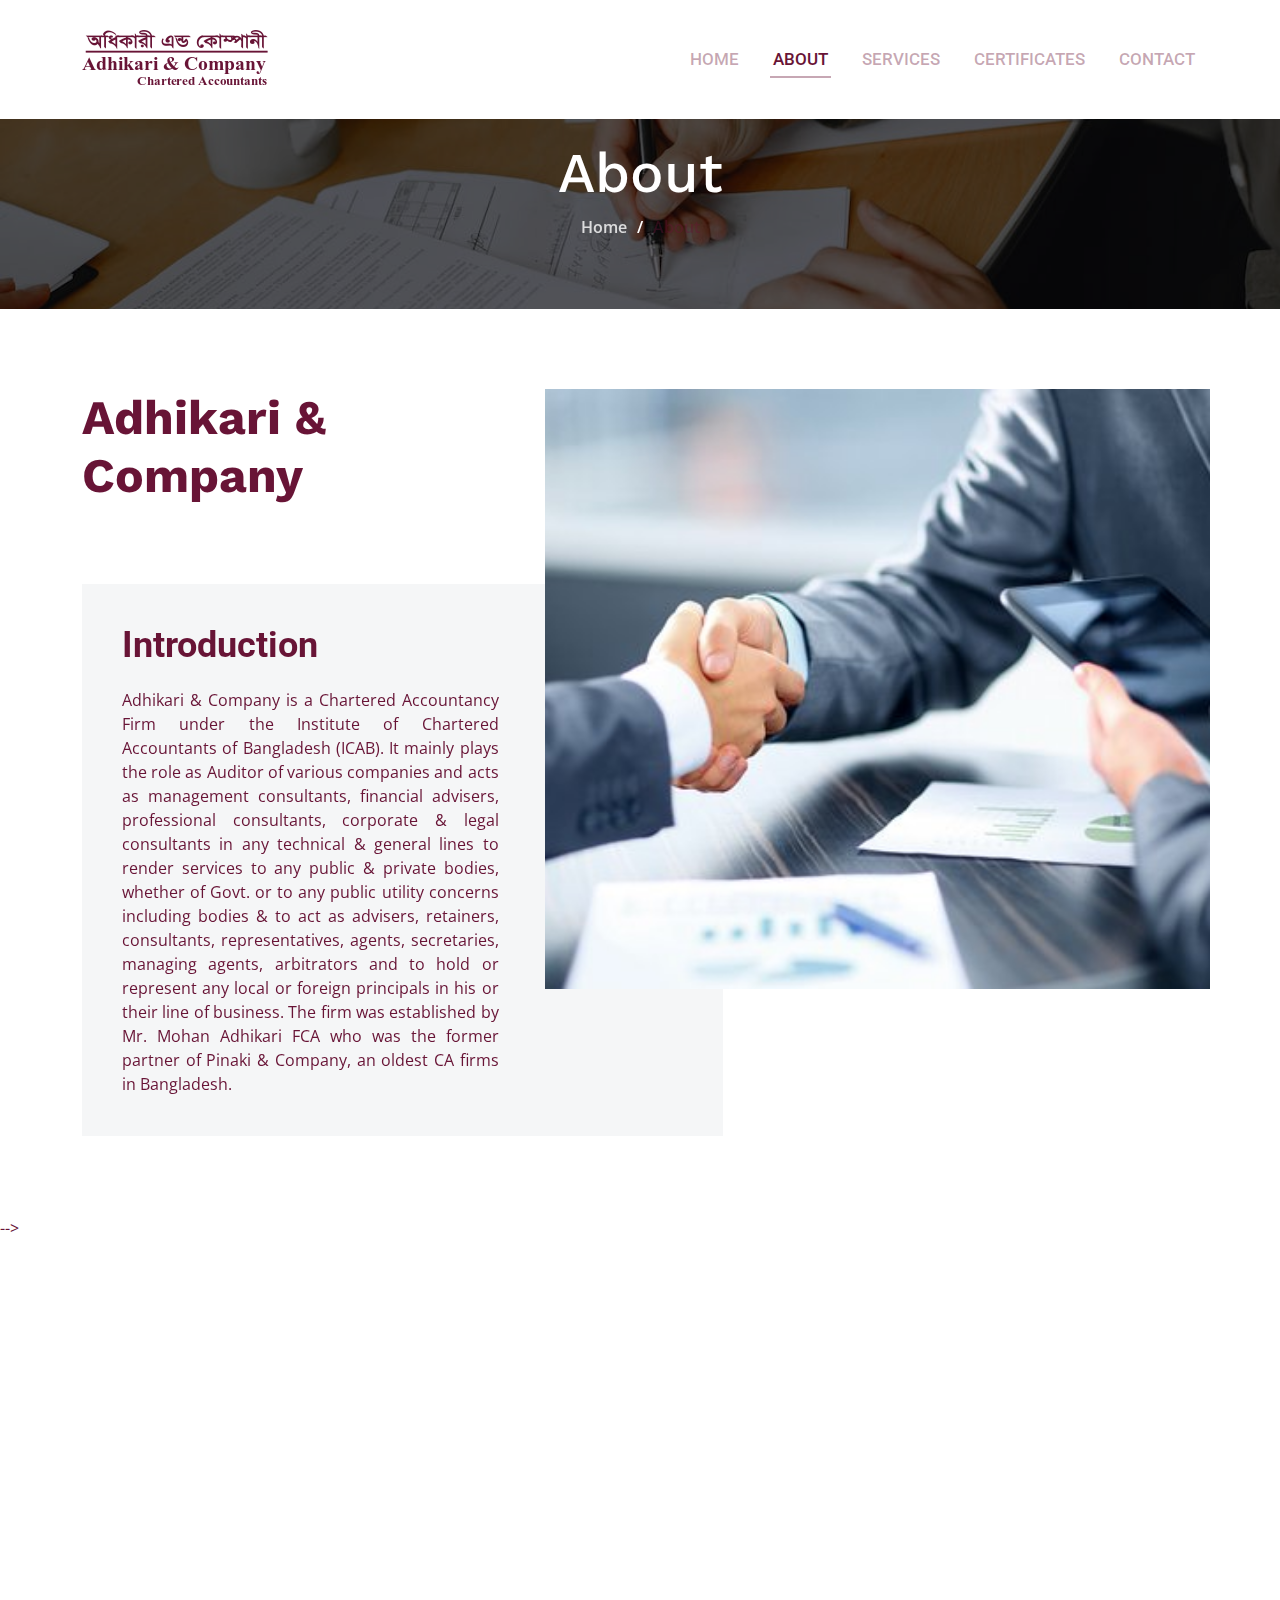
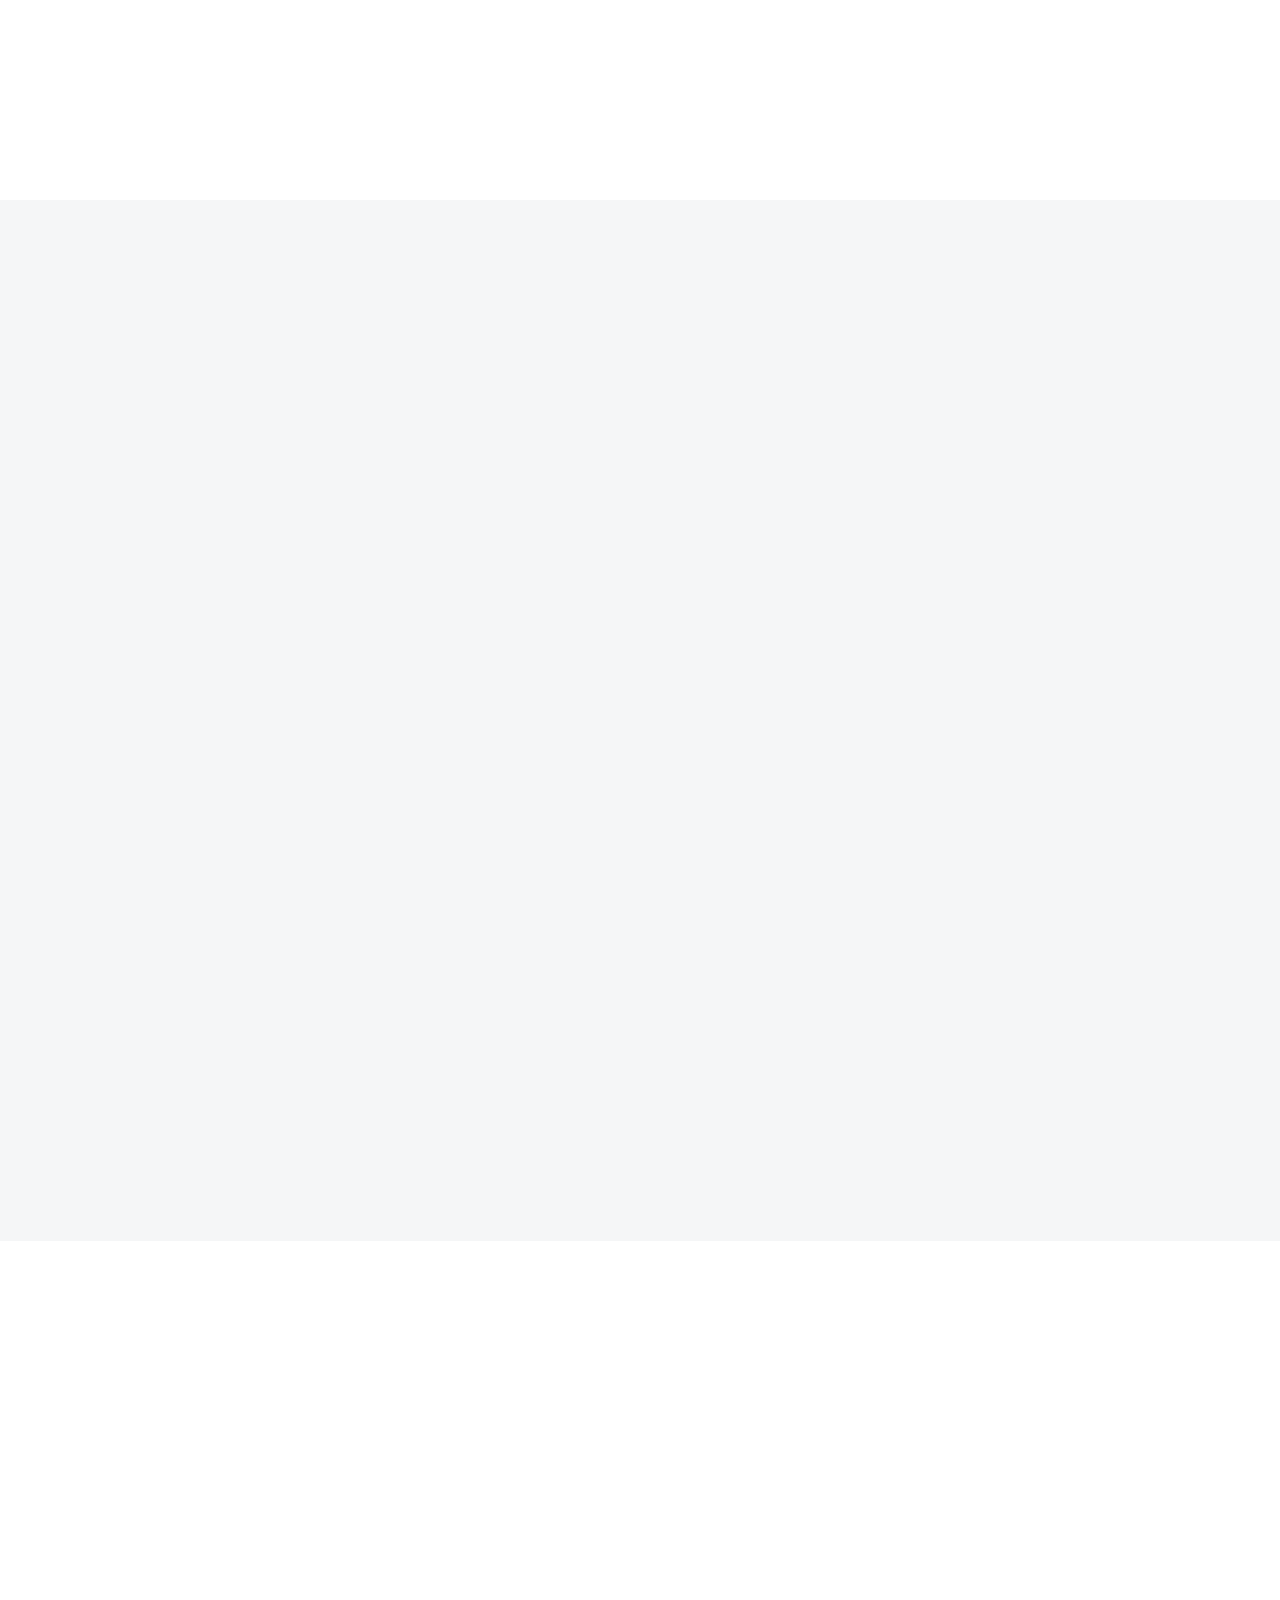
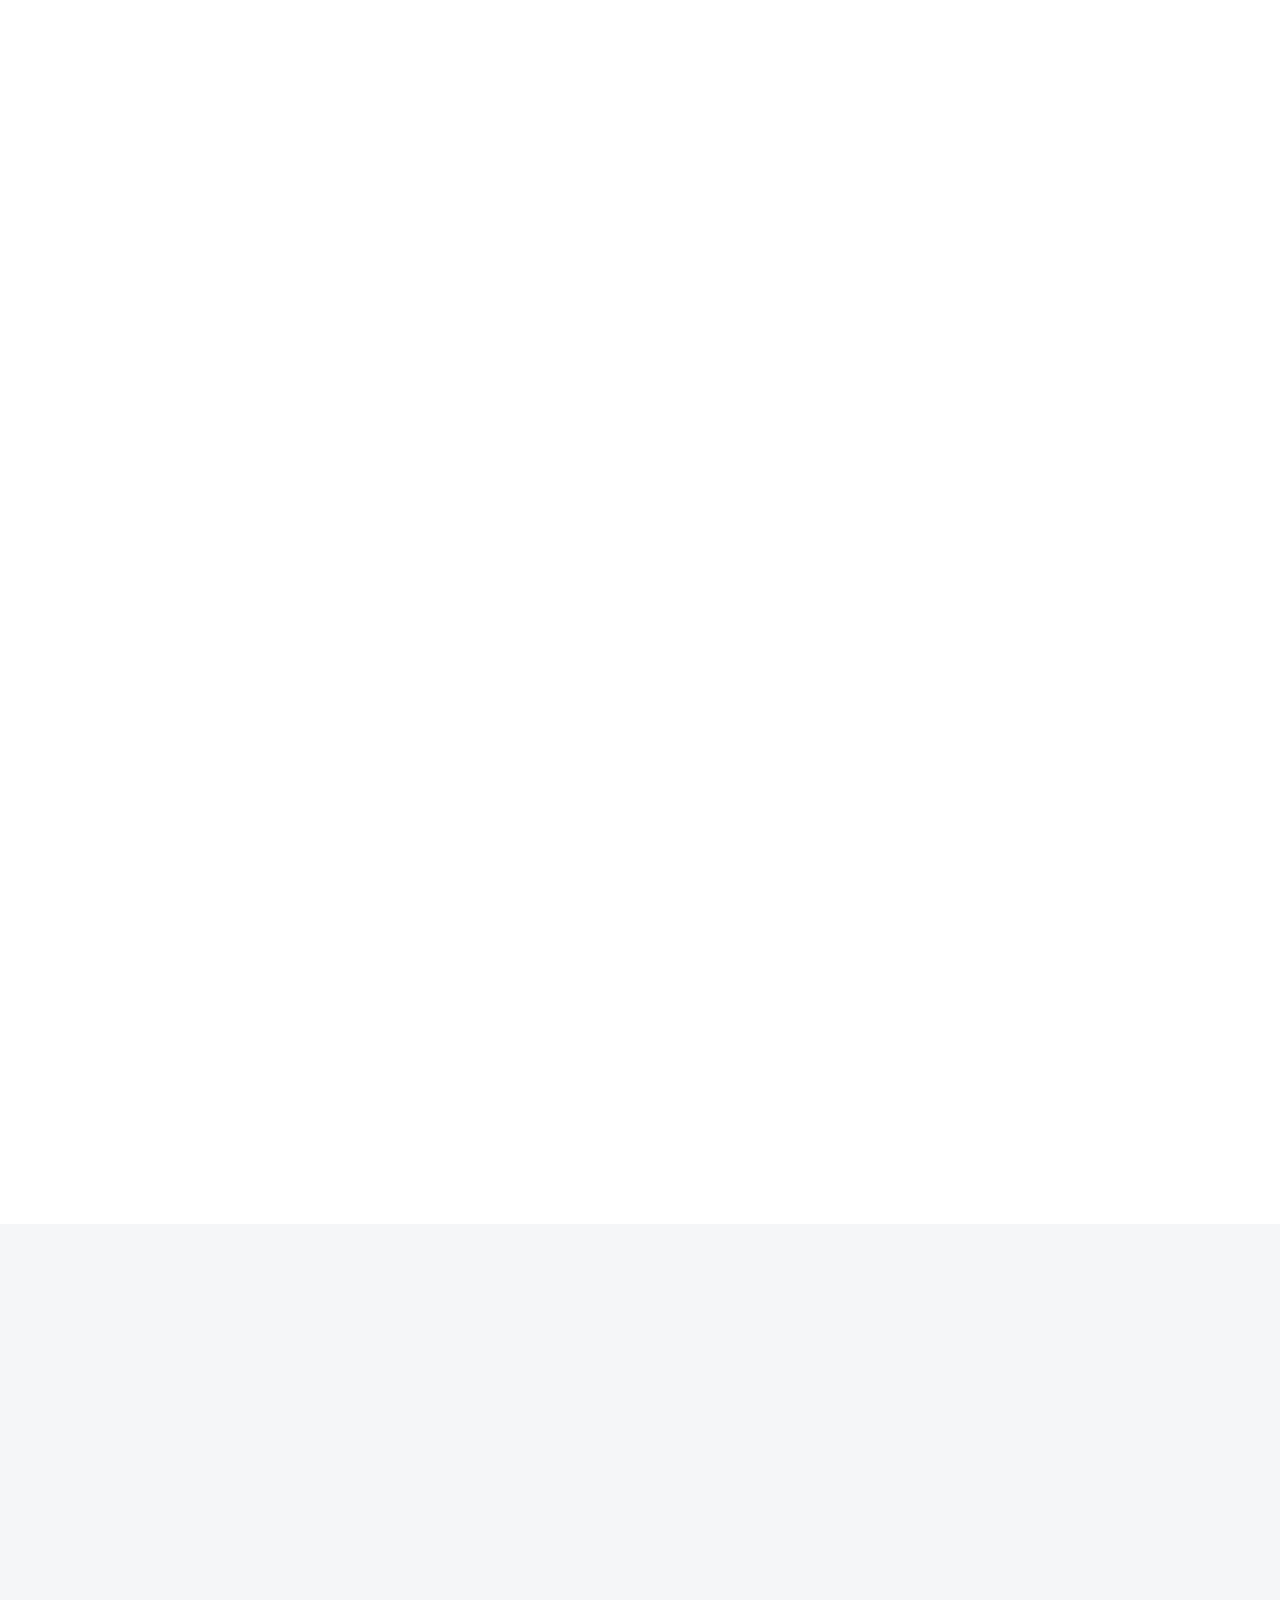
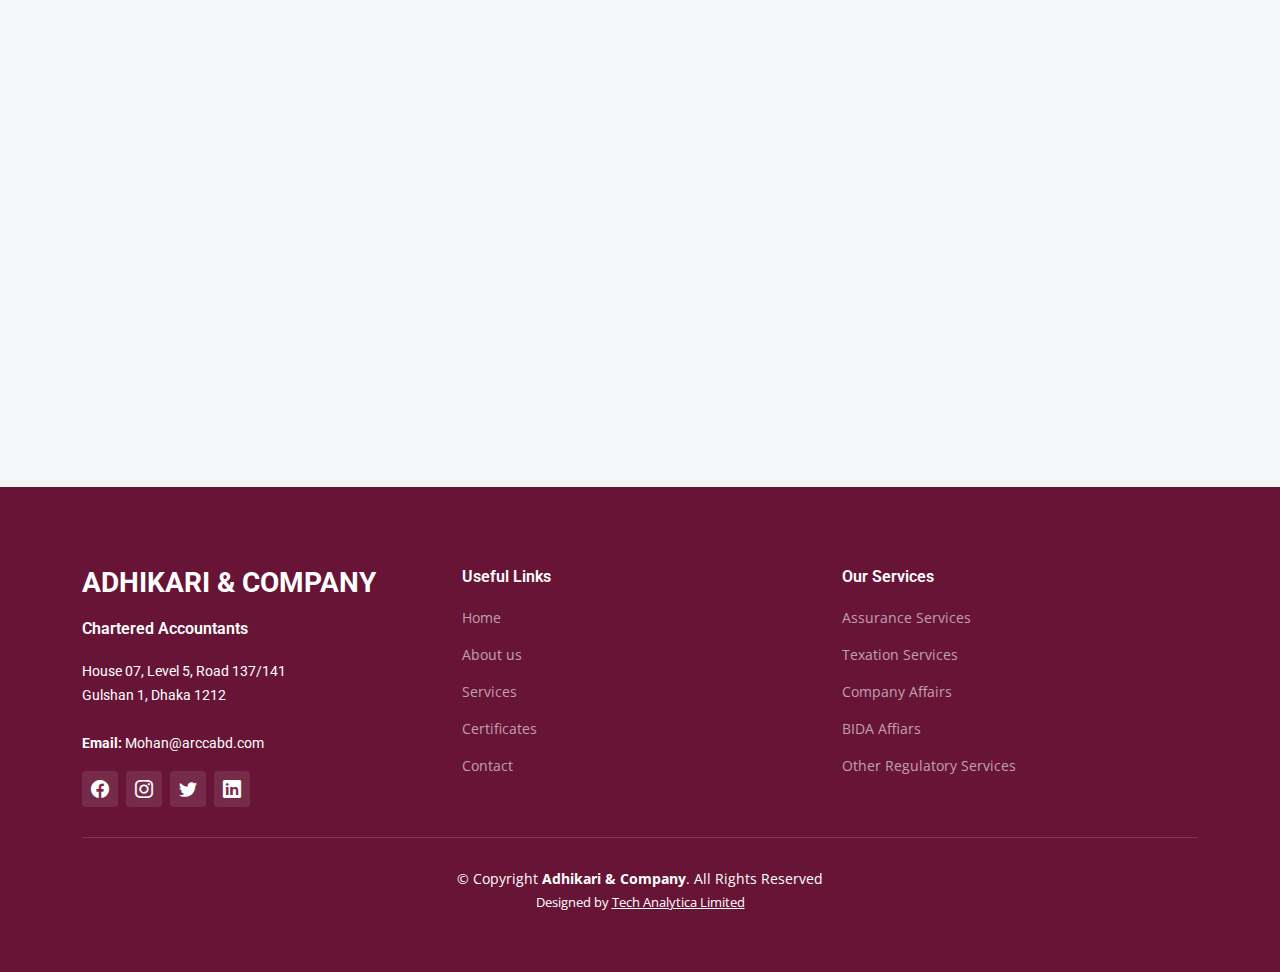
==== commit 299c5fc9: "new update" ====
--- a/about.html
+++ b/about.html
@@ -613,8 +613,8 @@
               Gulshan 1, Dhaka 1212<br /><br />
               <!-- <strong>Phone:</strong> +<br> -->
               <strong>Email:</strong
-              ><a href="mailto:info@arcaabd.com" class="text-white">
-                info@arcaabd.com</a
+              ><a href="mailto:Mohan@arccabd.com" class="text-white">
+                Mohan@arccabd.com</a
               ><br />
             </p>
             <div class="social-links d-flex mt-3">
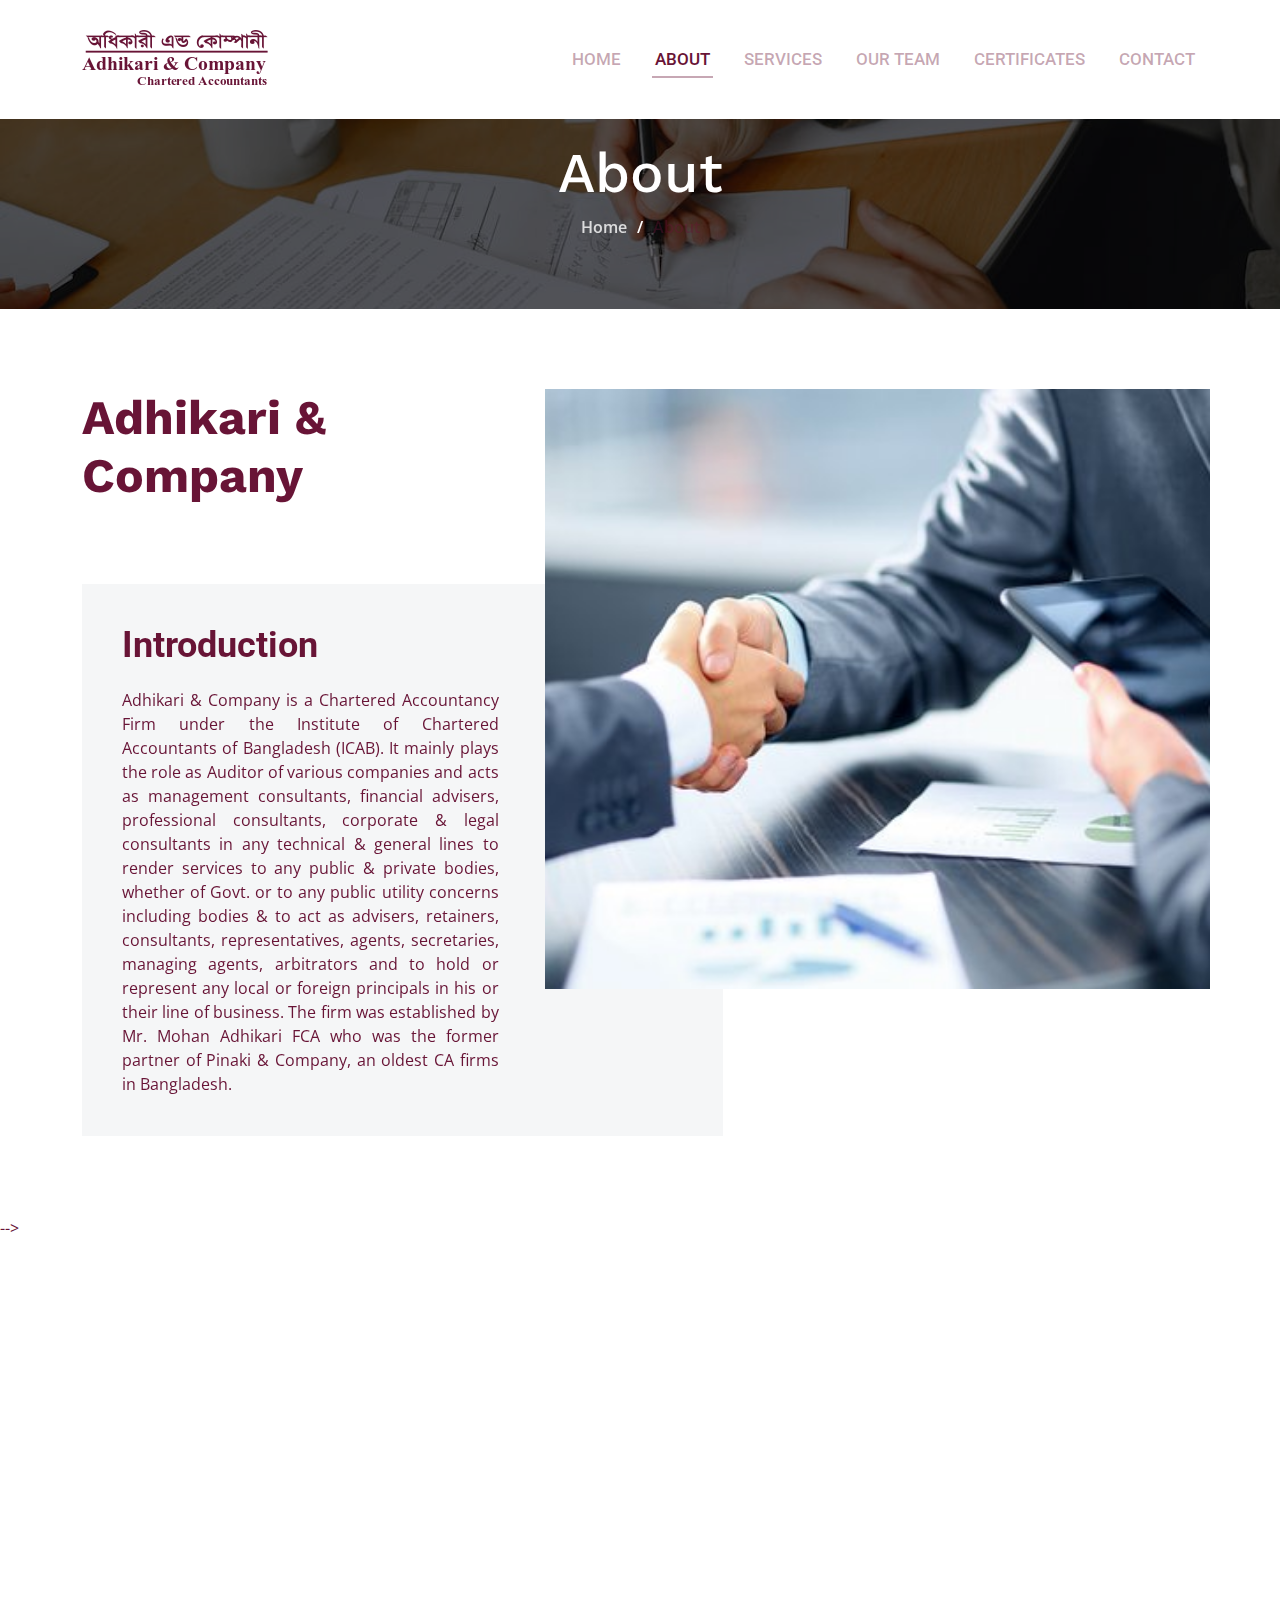
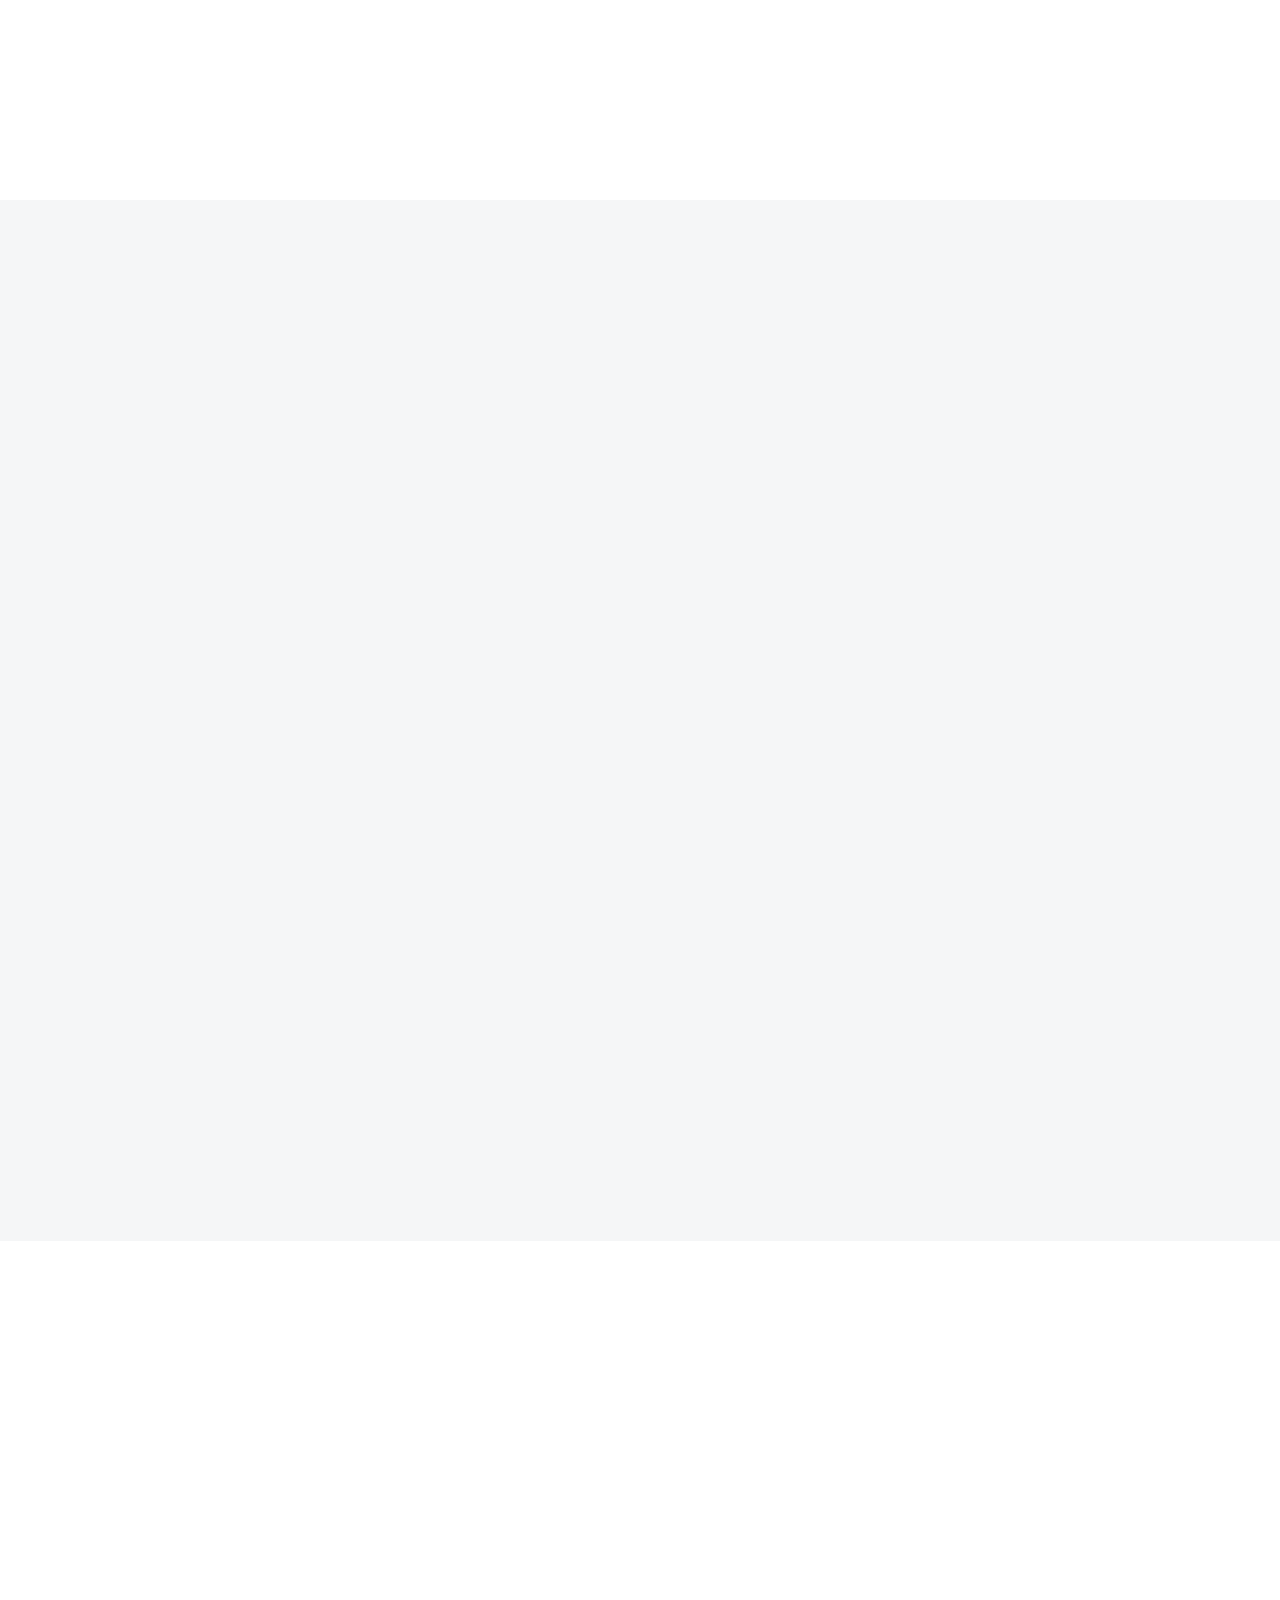
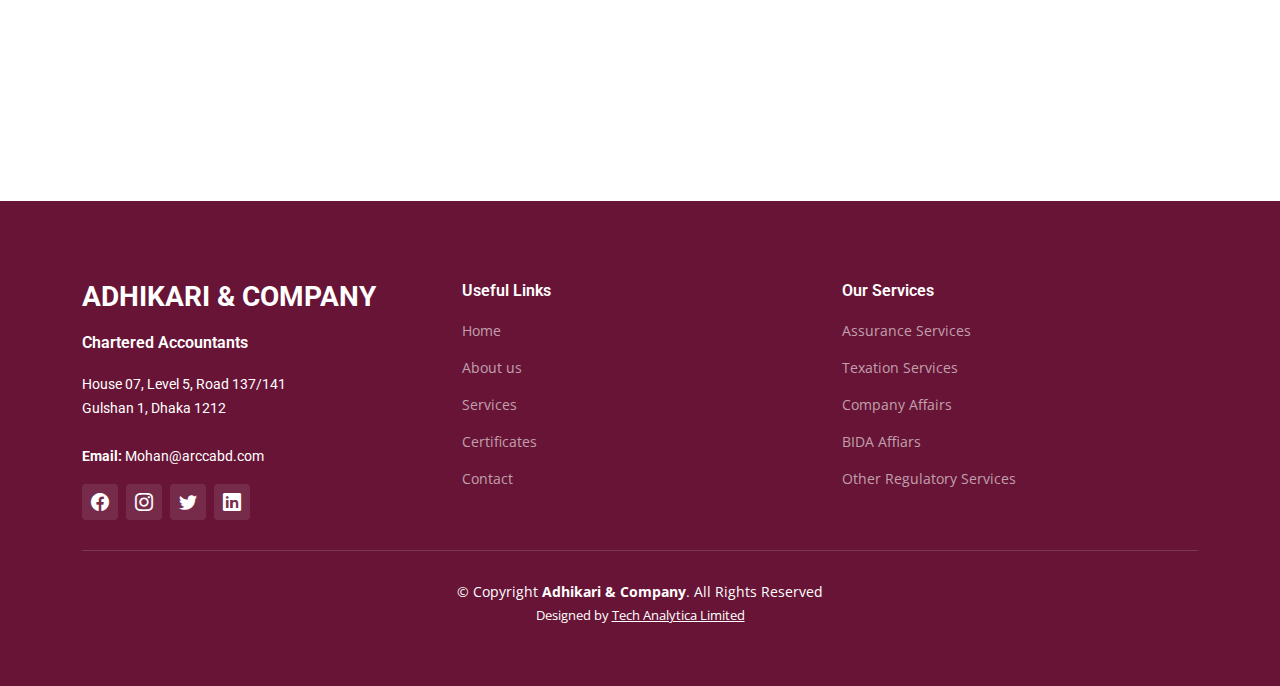
==== commit fba0b310: "Merge branch 'main' of https://github.com/TAL-deves/arccabd" ====
--- a/about.html
+++ b/about.html
@@ -59,6 +59,7 @@
           <li><a href="index.html" >Home</a></li>
           <li><a href="about.html" class="active">About</a></li>
           <li><a href="services.html">Services</a></li>
+          <li><a href="ourTeam.html">Our Team</a></li>
           <!-- <li><a href="projects.html">Projects</a></li> -->
           <li><a href="blog.html">Certificates</a></li>
           <!-- <li class="dropdown">
@@ -286,12 +287,11 @@
         </section><!-- End Alt Services Section 3-->
 
     <!-- ======= Our Team Section ======= -->
-   <section id="team" class="team">
+   <!-- <section id="team" class="team">
       <div class="container" data-aos="fade-up">
 
         <div class="section-header">
           <h2>Our Team</h2>
-          <!-- <p>Aperiam dolorum et et wuia molestias qui eveniet numquam nihil porro incidunt dolores placeat sunt id nobis omnis tiledo stran delop</p> -->
         </div>
 
         <div class="row gy-5">
@@ -314,7 +314,7 @@
           </div>
           <!-- End Team Member -->
 
-          <div class="col-lg-4 col-md-6 member" data-aos="fade-up" data-aos-delay="200">
+          <!-- <div class="col-lg-4 col-md-6 member" data-aos="fade-up" data-aos-delay="200">
             <div class="member-img">
               <img src="assets/img/team/team-2.jpg" class="img-fluid" alt="">
               <div class="social">
@@ -329,9 +329,9 @@
               <span>Product Manager</span>
               <p>Labore ipsam sit consequatur exercitationem rerum laboriosam laudantium aut quod dolores exercitationem ut</p>
             </div>
-          </div> 
+          </div>  -->
           <!-- End Team Member--> 
-
+<!-- 
           <div class="col-lg-4 col-md-6 member" data-aos="fade-up" data-aos-delay="300">
             <div class="member-img">
               <img src="assets/img/team/team-3.jpg" class="img-fluid" alt="">
@@ -347,10 +347,10 @@
               <span>CTO</span>
               <p>Illum minima ea autem doloremque ipsum quidem quas aspernatur modi ut praesentium vel tque sed facilis at qui</p>
             </div>
-          </div> 
+          </div>  -->
           <!-- End Team Member-->
 
-          <div class="col-lg-4 col-md-6 member" data-aos="fade-up" data-aos-delay="400">
+          <!-- <div class="col-lg-4 col-md-6 member" data-aos="fade-up" data-aos-delay="400">
             <div class="member-img">
               <img src="assets/img/team/team-4.jpg" class="img-fluid" alt="">
               <div class="social">
@@ -365,10 +365,10 @@
               <span>Accountant</span>
               <p>Magni voluptatem accusamus assumenda cum nisi aut qui dolorem voluptate sed et veniam quasi quam consectetur</p>
             </div>
-          </div> 
+          </div>  -->
           <!-- End Team Member-->
 
-          <div class="col-lg-4 col-md-6 member" data-aos="fade-up" data-aos-delay="500">
+          <!-- <div class="col-lg-4 col-md-6 member" data-aos="fade-up" data-aos-delay="500">
             <div class="member-img">
               <img src="assets/img/team/team-5.jpg" class="img-fluid" alt="">
               <div class="social">
@@ -383,10 +383,10 @@
               <span>Marketing</span>
               <p>Qui consequuntur quos accusamus magnam quo est molestiae eius laboriosam sunt doloribus quia impedit laborum velit</p>
             </div>
-          </div> 
+          </div>  -->
           <!-- End Team Member -->
 
-          <div class="col-lg-4 col-md-6 member" data-aos="fade-up" data-aos-delay="600">
+          <!-- <div class="col-lg-4 col-md-6 member" data-aos="fade-up" data-aos-delay="600">
             <div class="member-img">
               <img src="assets/img/team/team-6.jpg" class="img-fluid" alt="">
               <div class="social">
@@ -401,7 +401,7 @@
               <span>Operation</span>
               <p>Sint sint eveniet explicabo amet consequatur nesciunt error enim rerum earum et omnis fugit eligendi cupiditate vel</p>
             </div>
-          </div> 
+          </div>  -->
           <!-- End Team Member -->
 
         </div>
@@ -411,8 +411,8 @@
     <!-- End Our Team Section -->
 
     <!-- ======= Testimonials Section ======= -->
-    <section id="testimonials" class="testimonials section-bg">
-      <div class="container" data-aos="fade-up">
+    <!-- <section id="testimonials" class="testimonials section-bg">
+      <div class="container" data-aos="fade-up"> -->
 
         <!-- <div class="section-header">
           <h2>Testimonials</h2>
@@ -438,7 +438,7 @@
                   </p>
                 </div>
               </div>
-            </div><!-- End testimonial item -->
+            </div><! End testimonial item -->
 
             <!-- <div class="swiper-slide">
               <div class="testimonial-wrap">
@@ -519,7 +519,7 @@
           <!-- </div>
           <div class="swiper-pagination"></div>
         </div> --> 
-        <div class="d-flex flex-column align-items-center justify-content-center">
+        <!-- <div class="d-flex flex-column align-items-center justify-content-center">
            <p>Adhikari & Company is currently trainers with the following professional accountancy bodies:</p>
            <ul>
             <li>The Institute of Chartered Accountants of Bangladesh (ICAB)</li>
@@ -528,12 +528,11 @@
             <li>Association of Chartered Certified Accountants (ACCA)
             </li>
            </ul>
-          </div>
-          <section id="alt-services" class="alt-services">
+          </div> -->
+          <!-- <section id="alt-services" class="alt-services">
             <div class="container" data-aos="fade-up">
       
               <div class="row justify-content-around gy-4">
-                <!-- <div class="col-lg-6 img-bg" style="background-image: url(assets/img/ICAB-Logo.jpg);" data-aos="zoom-in" data-aos-delay="100"></div> -->
                 <div class="col-lg-2">
                   <img width="50%" src="./assets/img/ICAB-Logo.jpg" alt="" />
                 </div>
@@ -591,9 +590,10 @@
       
             </div>
             
-          </section>
-      </div>
-    </section><!-- End Testimonials Section -->
+          </section> -->
+      <!-- </div>
+    </section> -->
+    <!-- End Testimonials Section -->
 
   </main><!-- End #main -->
 
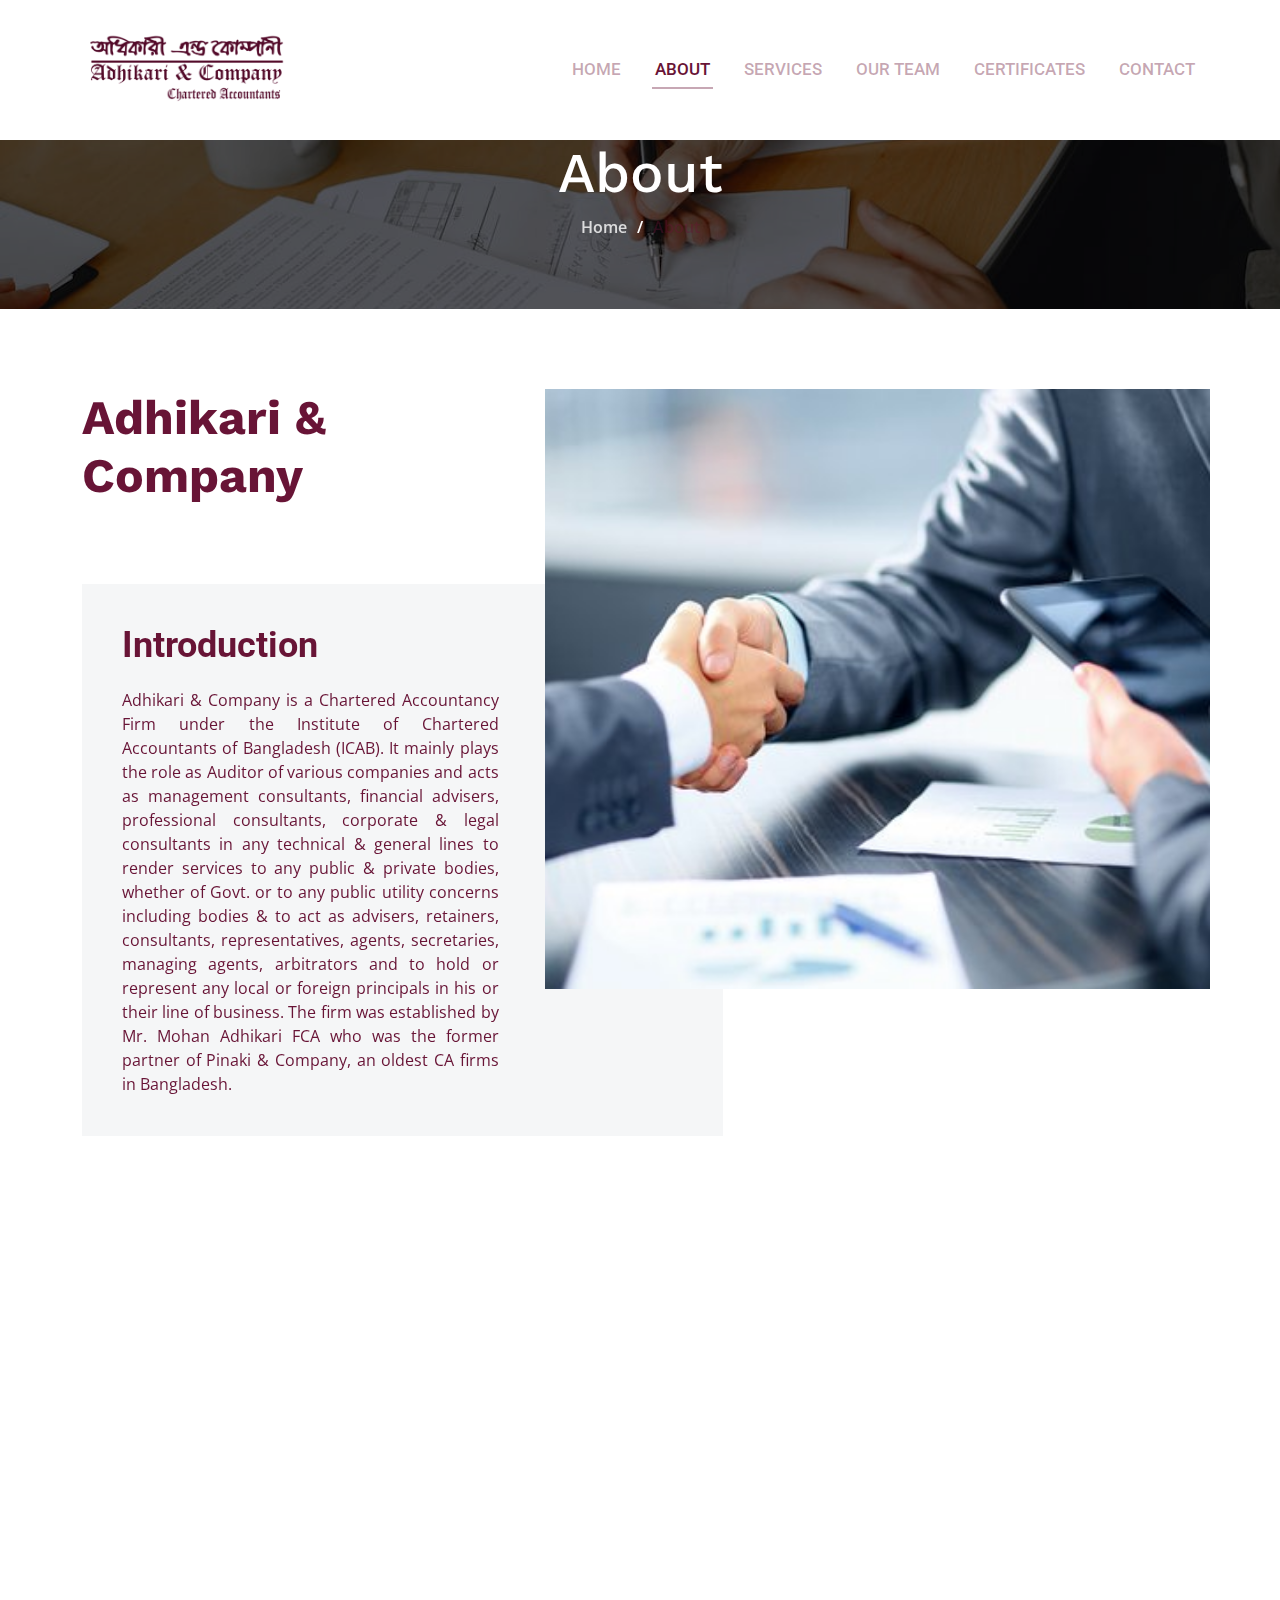
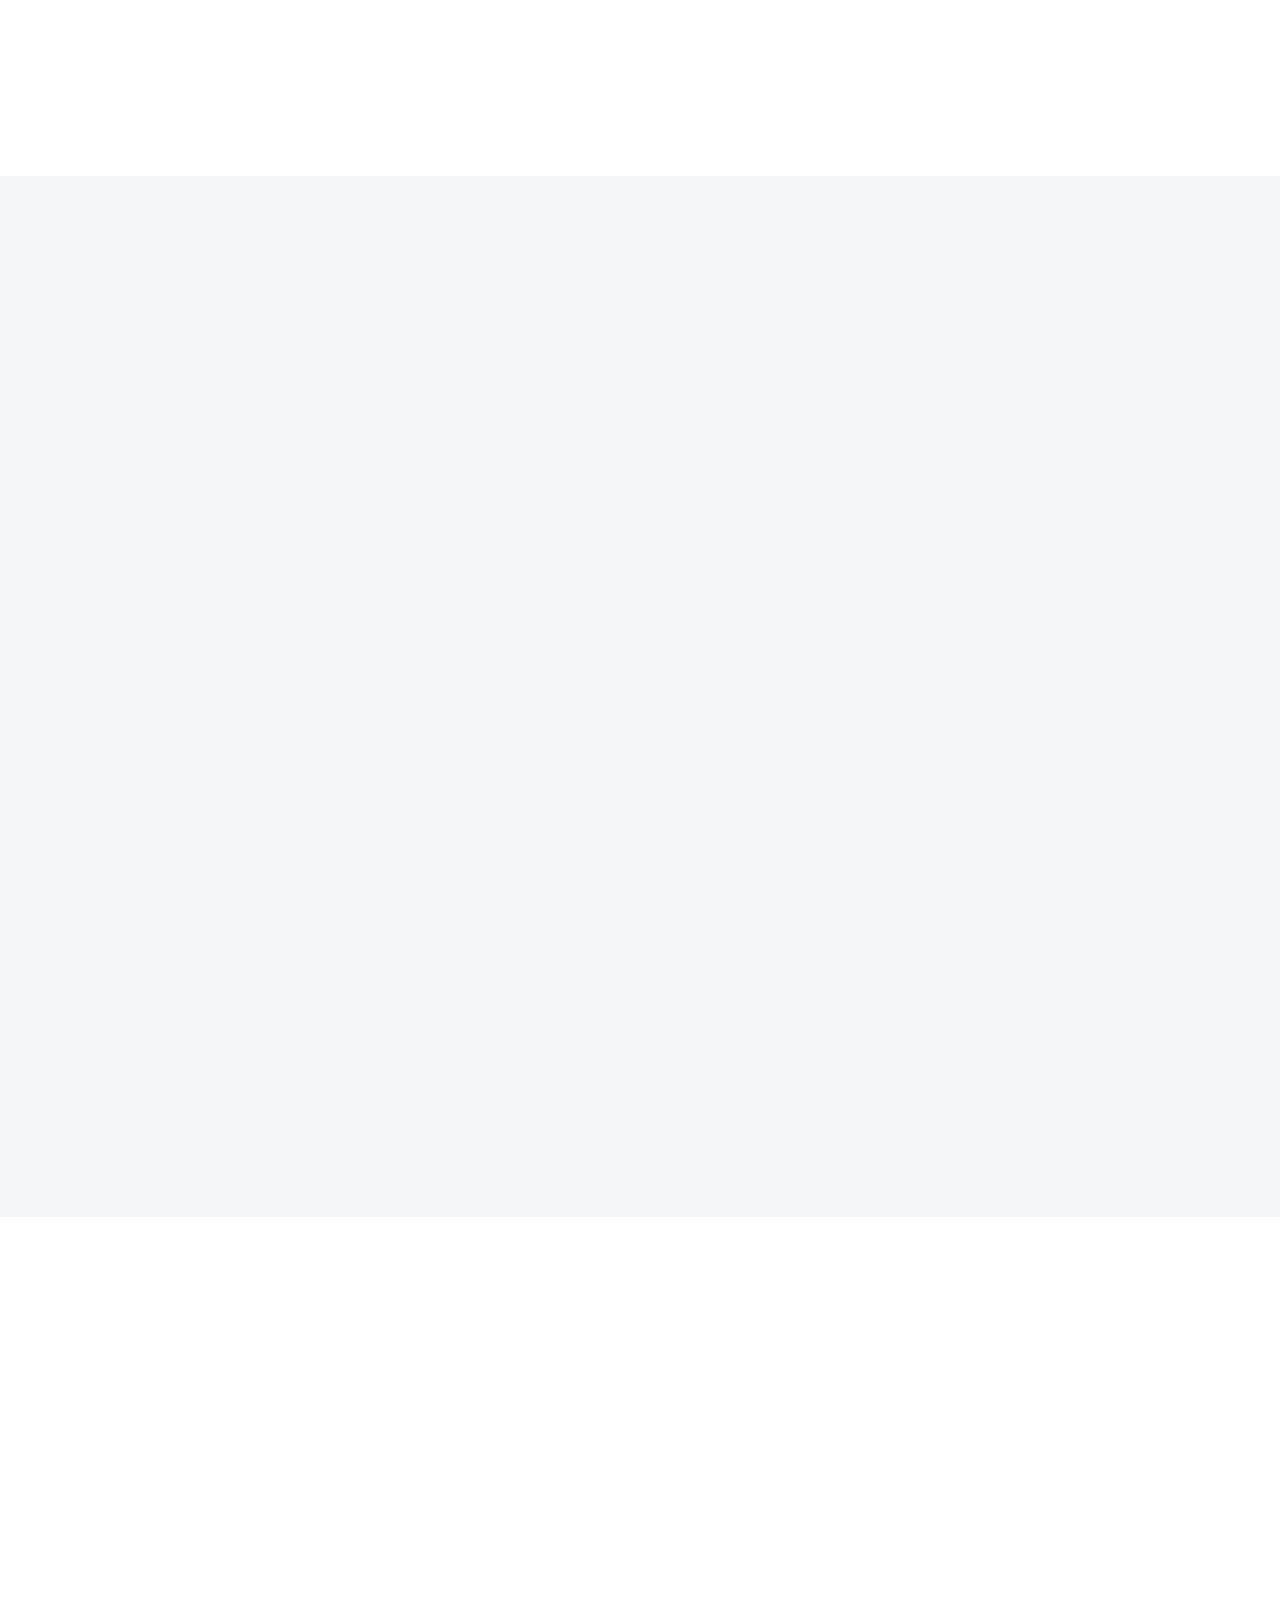
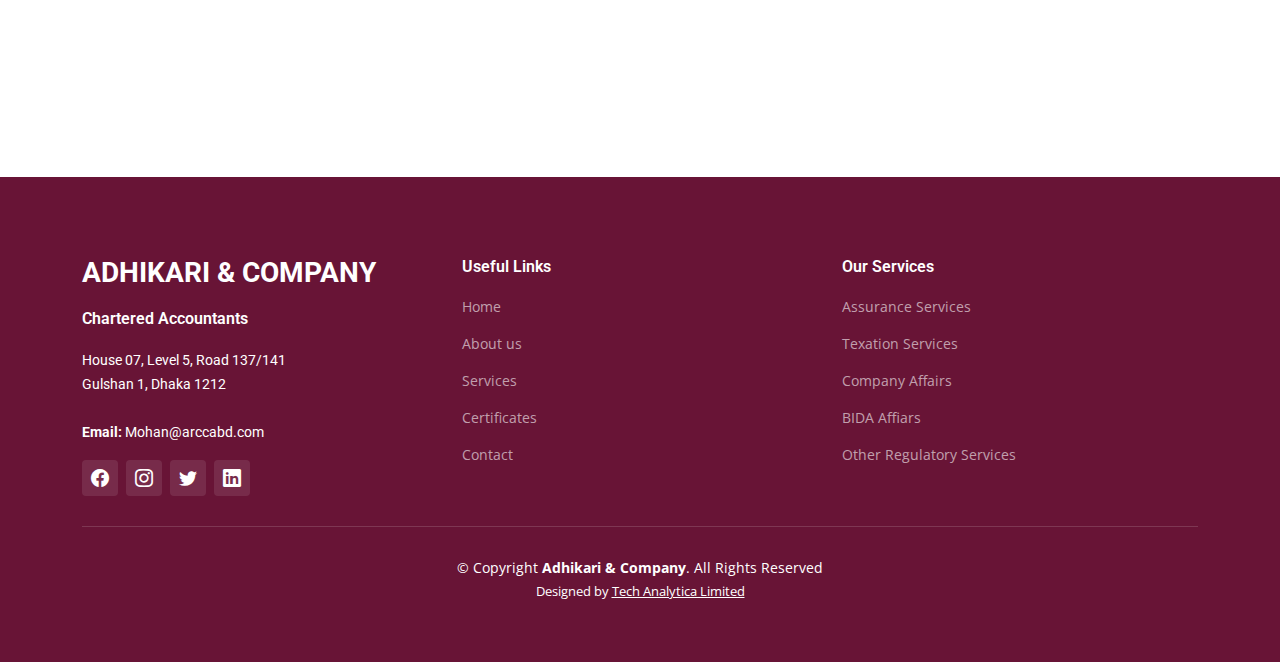
==== commit c69ac911: "update" ====
--- a/about.html
+++ b/about.html
@@ -187,7 +187,7 @@
         </div>
 
       </div>
-    </section> -->
+    </section> 
     <!-- End Stats Counter Section -->
 
     <!-- ======= Alt Services Section ======= -->
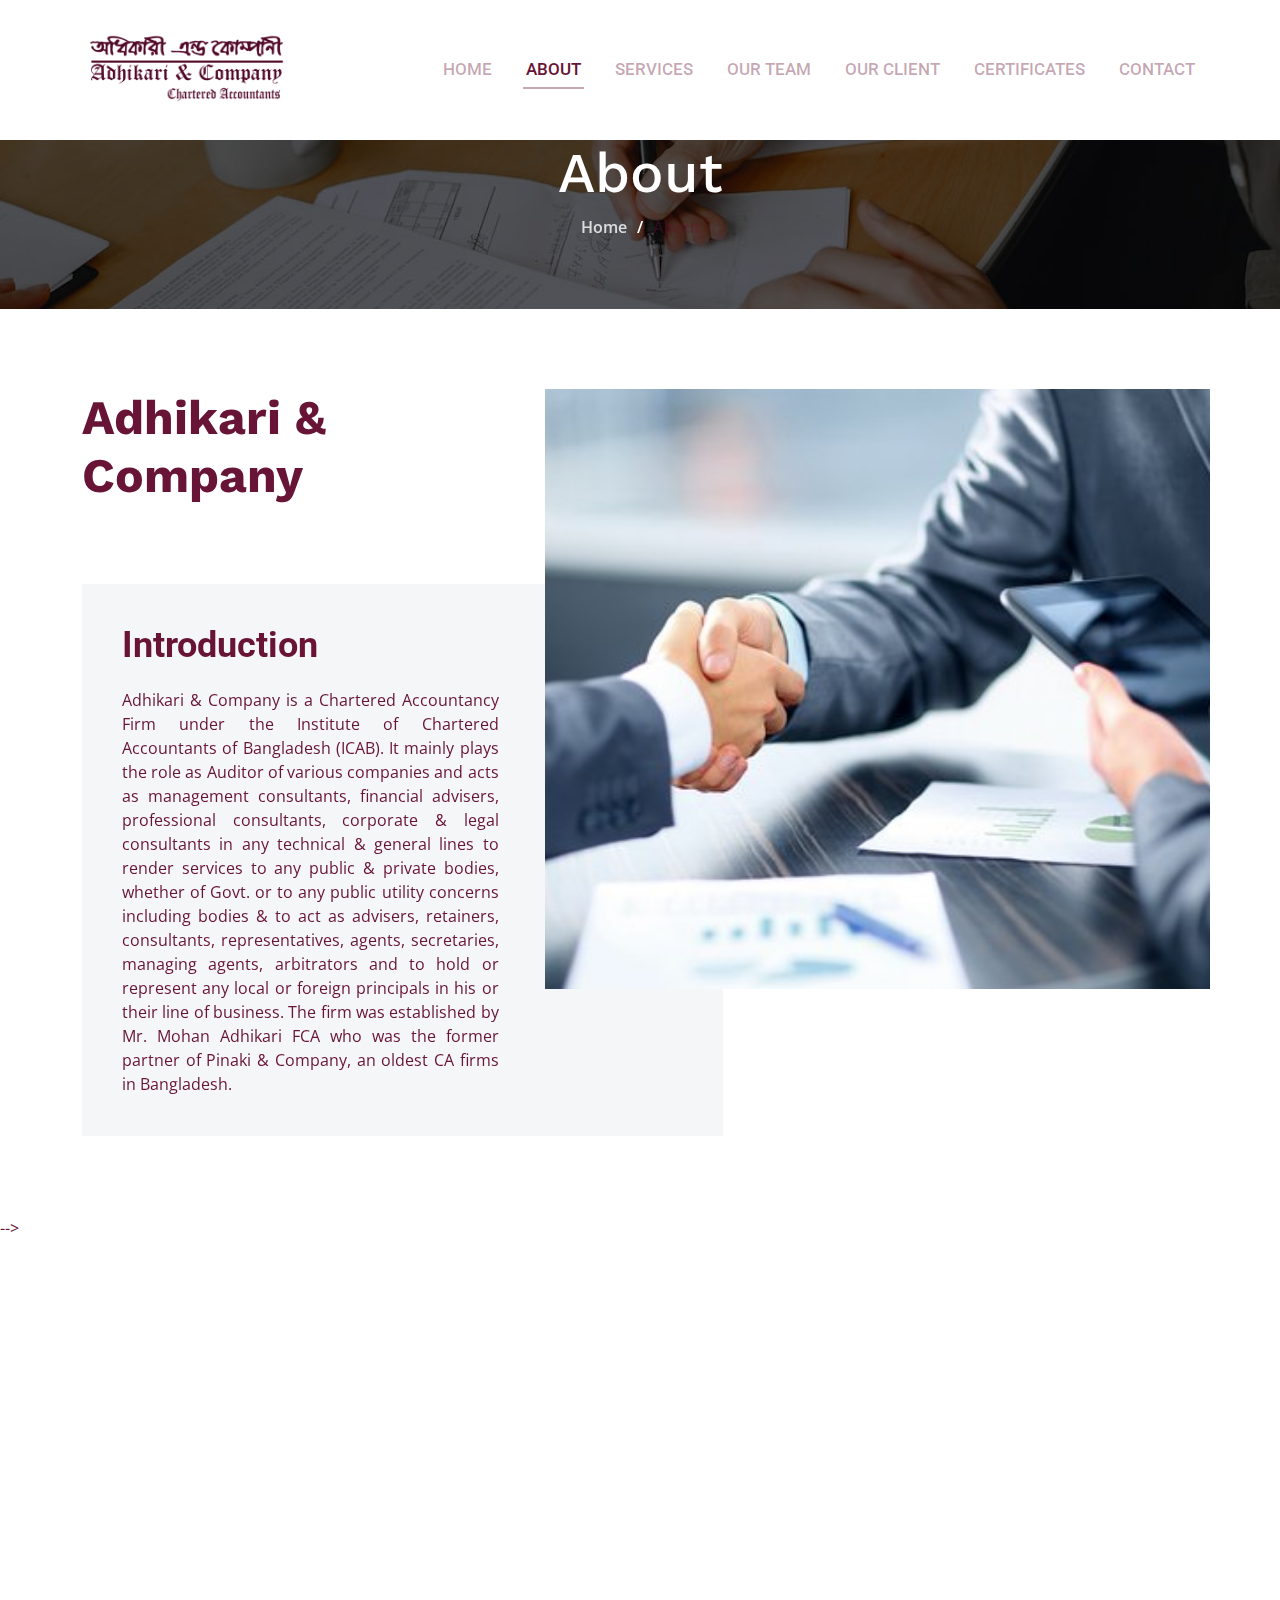
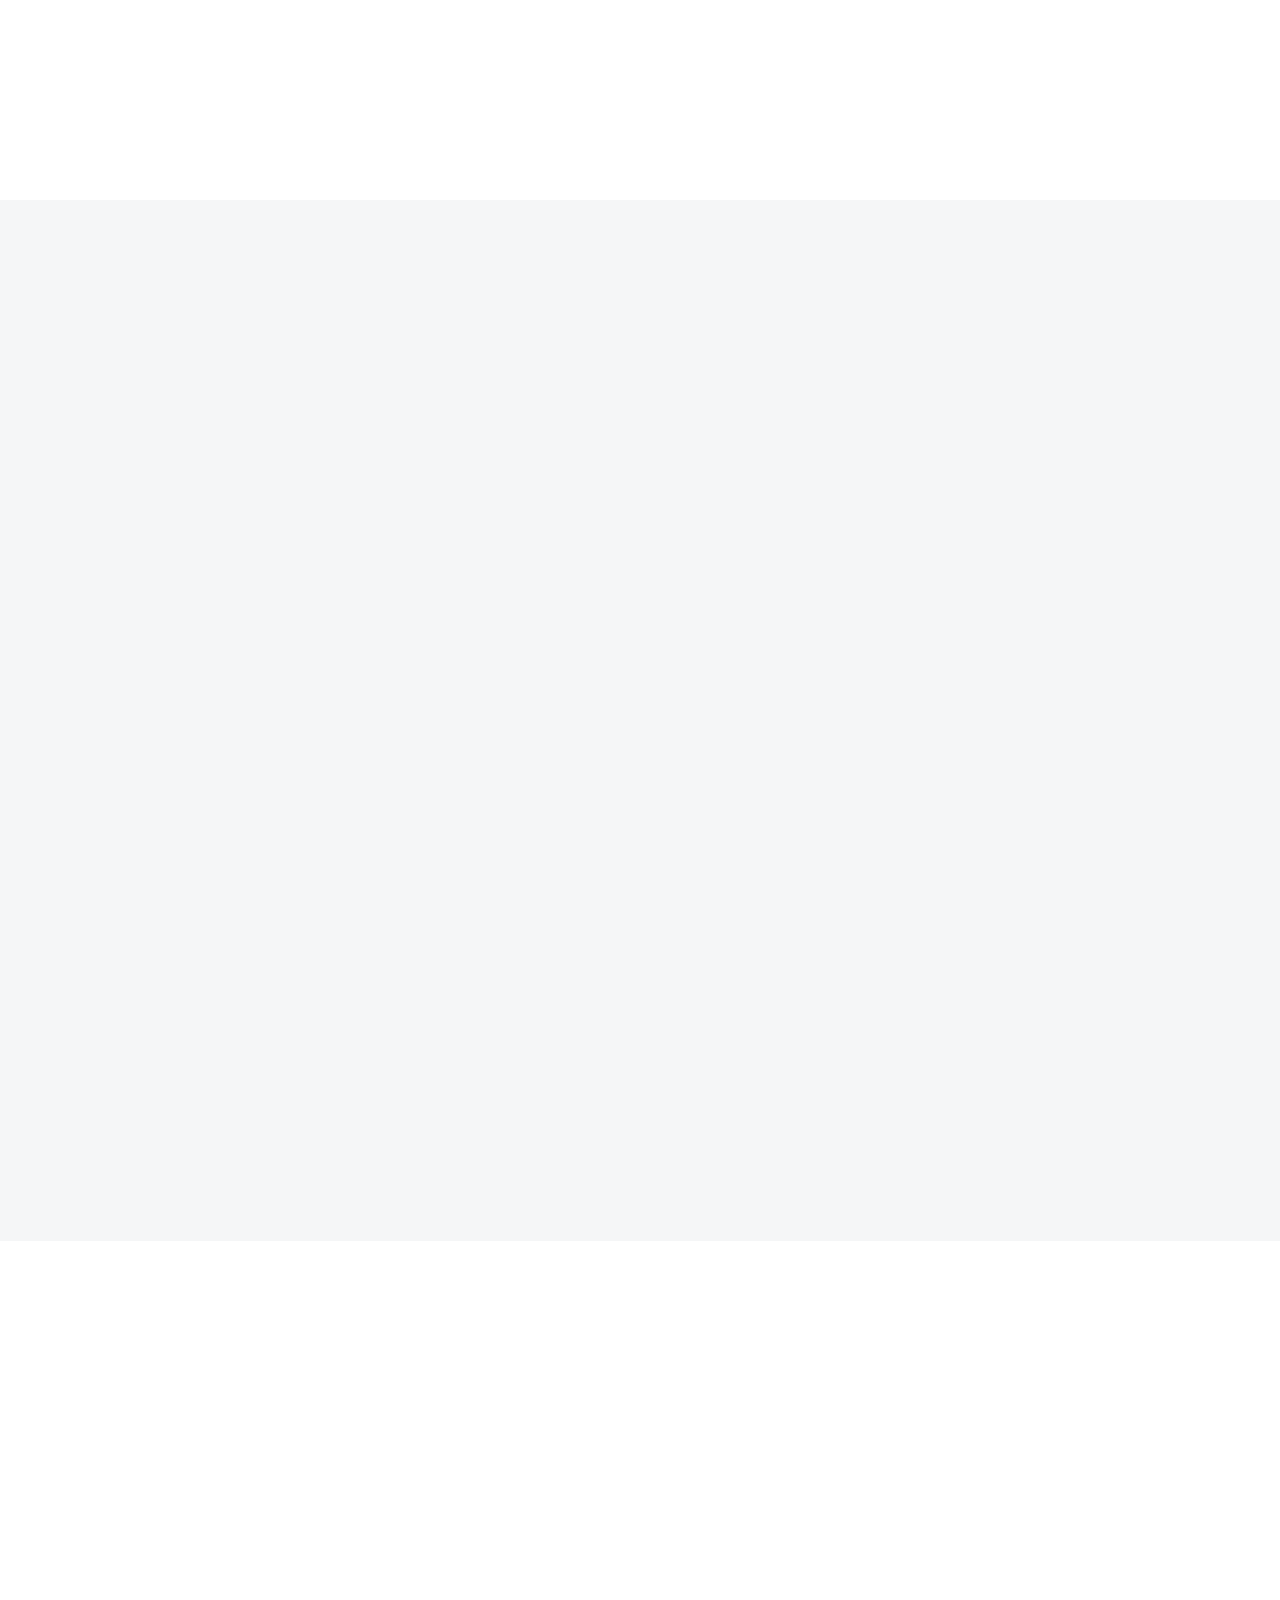
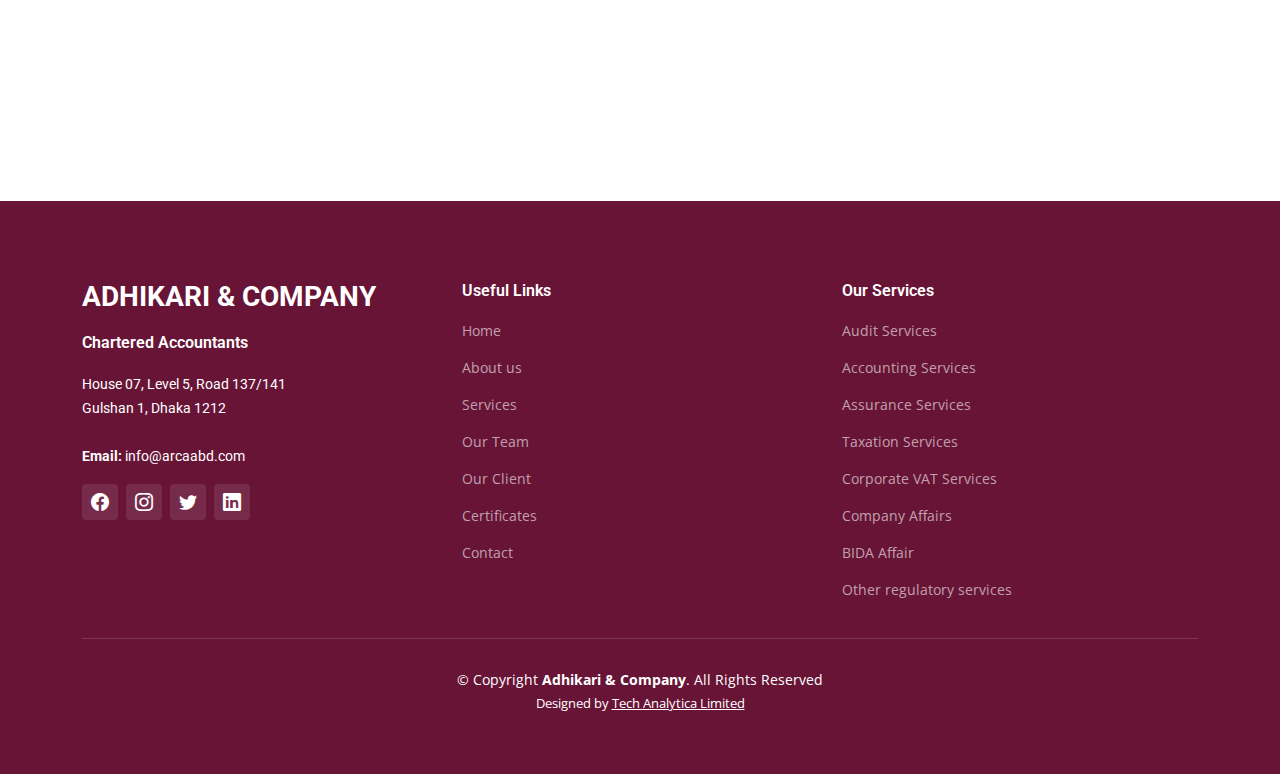
==== commit 8be02b12: "up" ====
--- a/about.html
+++ b/about.html
@@ -60,6 +60,7 @@
           <li><a href="about.html" class="active">About</a></li>
           <li><a href="services.html">Services</a></li>
           <li><a href="ourTeam.html">Our Team</a></li>
+          <li><a href="ourClient.html">Our Client</a></li>
           <!-- <li><a href="projects.html">Projects</a></li> -->
           <li><a href="blog.html">Certificates</a></li>
           <!-- <li class="dropdown">
@@ -187,7 +188,7 @@
         </div>
 
       </div>
-    </section> 
+    </section> -->
     <!-- End Stats Counter Section -->
 
     <!-- ======= Alt Services Section ======= -->
@@ -613,8 +614,8 @@
               Gulshan 1, Dhaka 1212<br /><br />
               <!-- <strong>Phone:</strong> +<br> -->
               <strong>Email:</strong
-              ><a href="mailto:Mohan@arccabd.com" class="text-white">
-                Mohan@arccabd.com</a
+              ><a href="mailto:info@arcaabd.com" class="text-white">
+                info@arcaabd.com</a
               ><br />
             </p>
             <div class="social-links d-flex mt-3">
@@ -649,6 +650,8 @@
             <li><a href="/">Home</a></li>
             <li><a href="/about.html">About us</a></li>
             <li><a href="/services.html">Services</a></li>
+            <li><a href="/ourTeam.html">Our Team</a></li>
+            <li><a href="/ourClient.html">Our Client</a></li>
             <li><a href="/blog.html">Certificates</a></li>
             <li><a href="/contact.html">Contact</a></li>
             <!-- <li><a href="#">Terms of service</a></li>
@@ -660,11 +663,14 @@
         <div class="col-lg-4 col-md-3 footer-links">
           <h4>Our Services</h4>
           <ul>
+            <li><a href="#">Audit Services</a></li>
+            <li><a href="#">Accounting Services</a></li>
             <li><a href="#">Assurance Services</a></li>
-            <li><a href="#">Texation Services</a></li>
+            <li><a href="#">Taxation Services</a></li>
+            <li><a href="#">Corporate VAT Services</a></li>
             <li><a href="#">Company Affairs</a></li>
-            <li><a href="#">BIDA Affiars</a></li>
-            <li><a href="#">Other Regulatory Services</a></li>
+            <li><a href="#">BIDA Affair</a></li>
+            <li><a href="#">Other regulatory services</a></li>
           </ul>
         </div>
         <!-- End footer links column-->
--- a/assets/css/main.css
+++ b/assets/css/main.css
@@ -290,6 +290,26 @@
   color: #000;
   /* color: #fff; */
 }
+
+
+
+/*--------------------------------------------------------------
+# Our client start
+--------------------------------------------------------------*/
+
+.clientImage{
+  width:100px; height:100px;
+}
+
+.clientTable1{
+  text-align:"center";
+  justify-self: 'center';
+
+}
+/*--------------------------------------------------------------
+# Our client end
+--------------------------------------------------------------*/
+
 
 /*--------------------------------------------------------------
 # Desktop Navigation
@@ -1345,6 +1365,8 @@
 .team .member .member-img img {
   position: relative;
   z-index: 1;
+  width: 200px;
+  height: 200px;
 }
 
 .team .member .member-img .social {
@@ -1379,7 +1401,7 @@
 .team .member .member-info h4 {
   font-weight: 700;
   margin-bottom: 6px;
-  font-size: 18px;
+  font-size: 15px;
   color: var(--color-secondary);
 }
 
@@ -1388,7 +1410,7 @@
   display: block;
   font-size: 15px;
   color: #838893;
-  margin-bottom: 10px;
+  margin-bottom: 6px;
 }
 
 .team .member .member-info p {
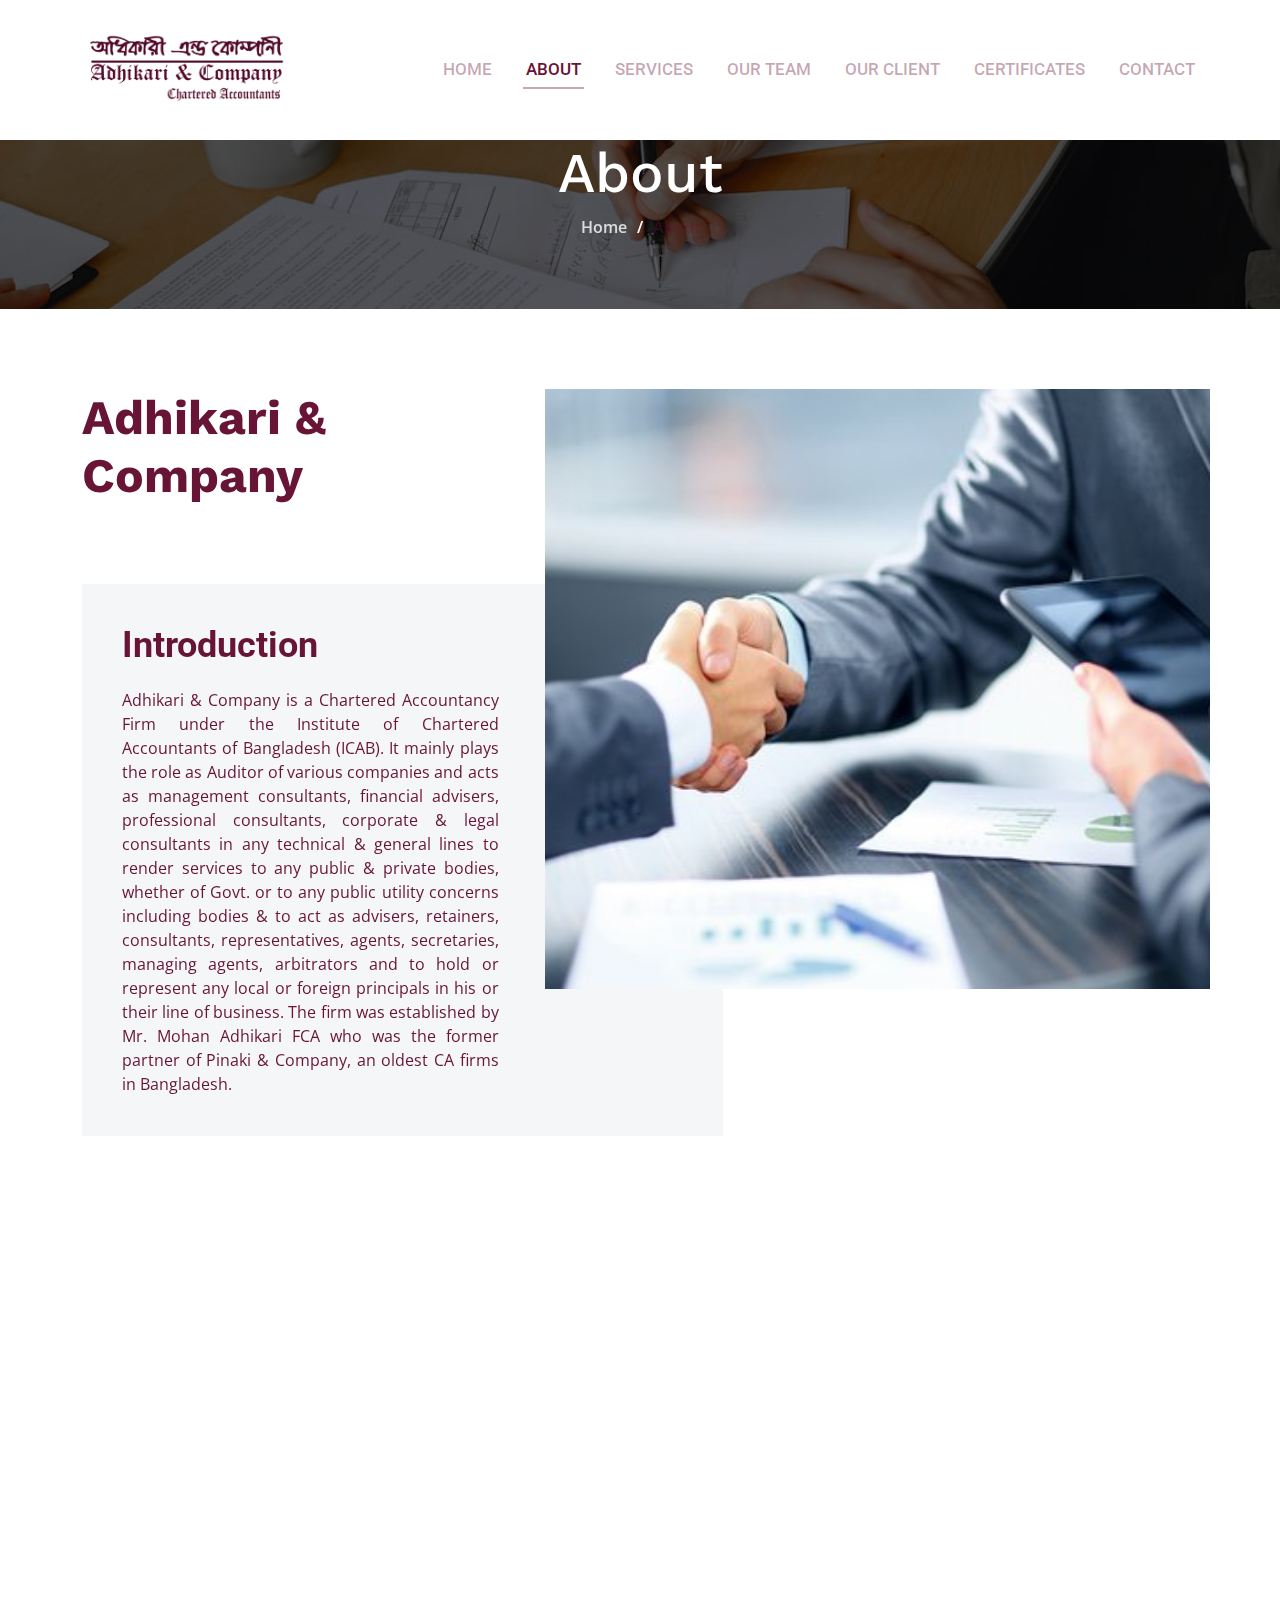
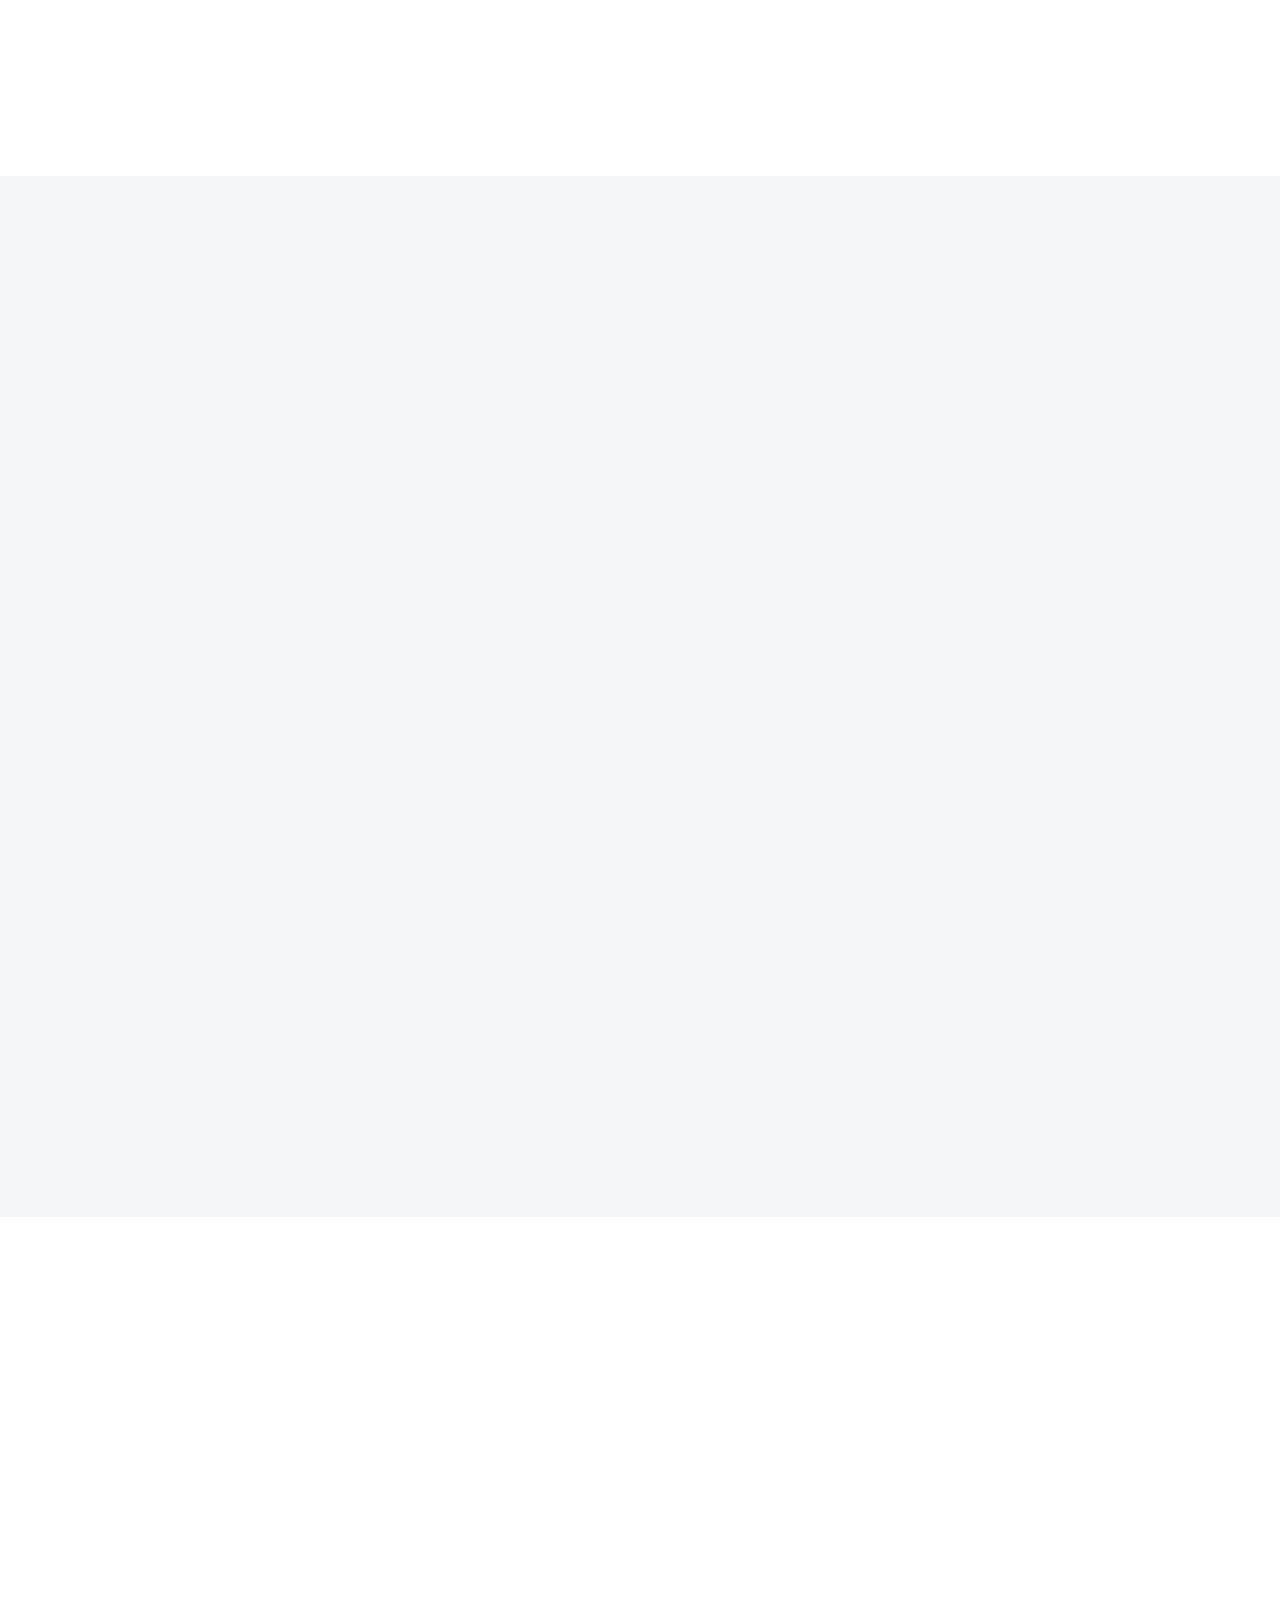
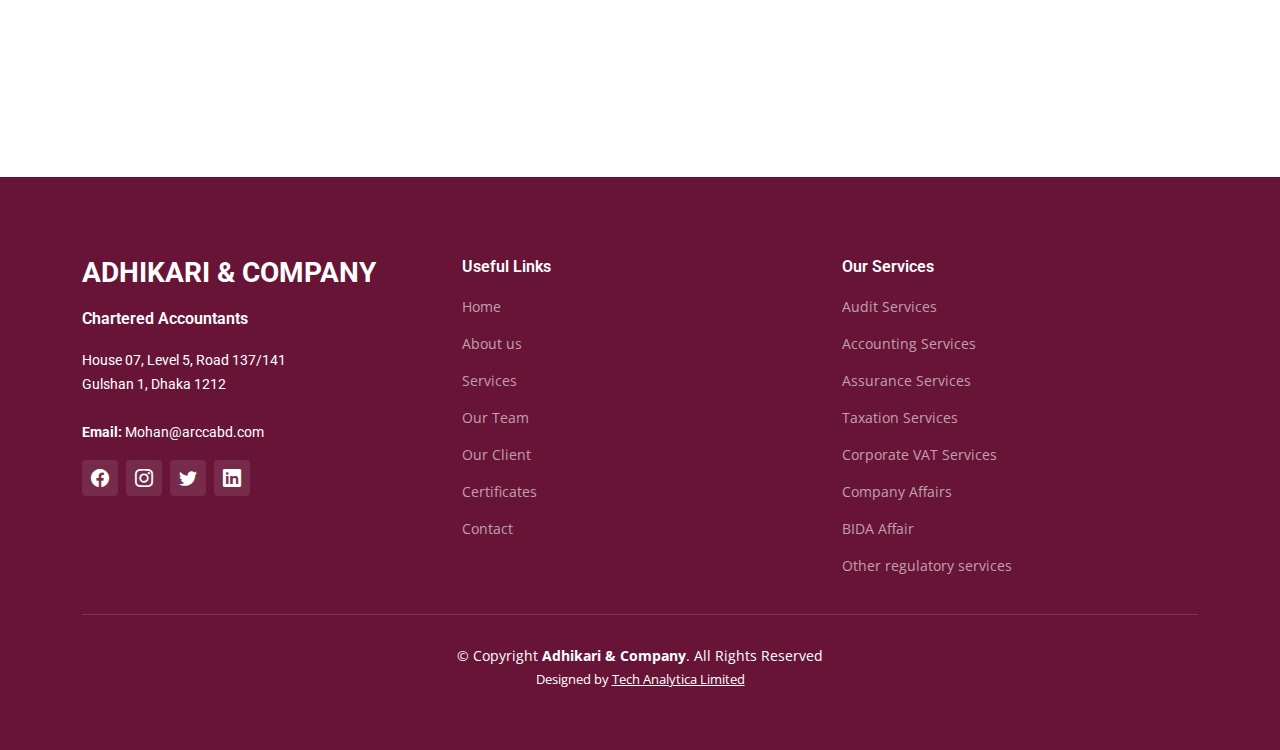
==== commit 0712c558: "up" ====
--- a/about.html
+++ b/about.html
@@ -188,7 +188,7 @@
         </div>
 
       </div>
-    </section> -->
+    </section> 
     <!-- End Stats Counter Section -->
 
     <!-- ======= Alt Services Section ======= -->
@@ -614,8 +614,8 @@
               Gulshan 1, Dhaka 1212<br /><br />
               <!-- <strong>Phone:</strong> +<br> -->
               <strong>Email:</strong
-              ><a href="mailto:info@arcaabd.com" class="text-white">
-                info@arcaabd.com</a
+              ><a href="mailto:Mohan@arccabd.com" class="text-white">
+                Mohan@arccabd.com</a
               ><br />
             </p>
             <div class="social-links d-flex mt-3">
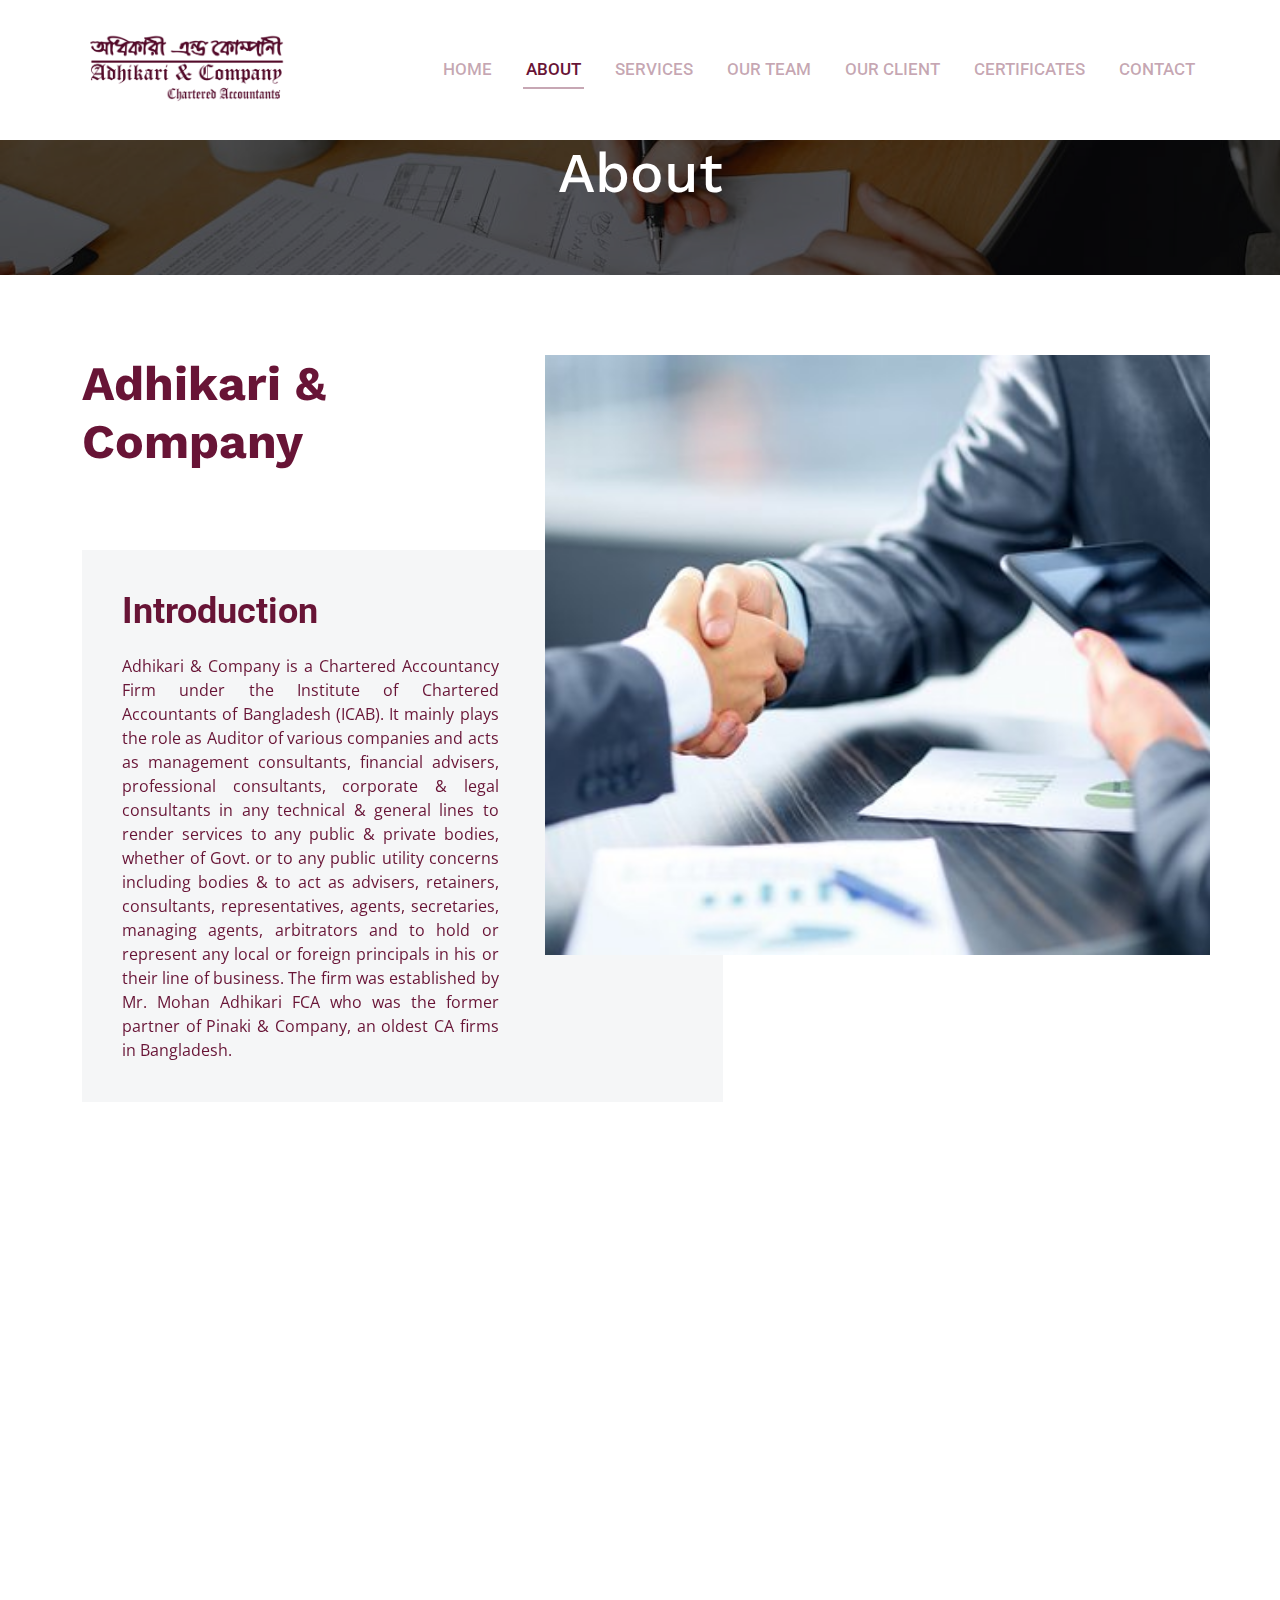
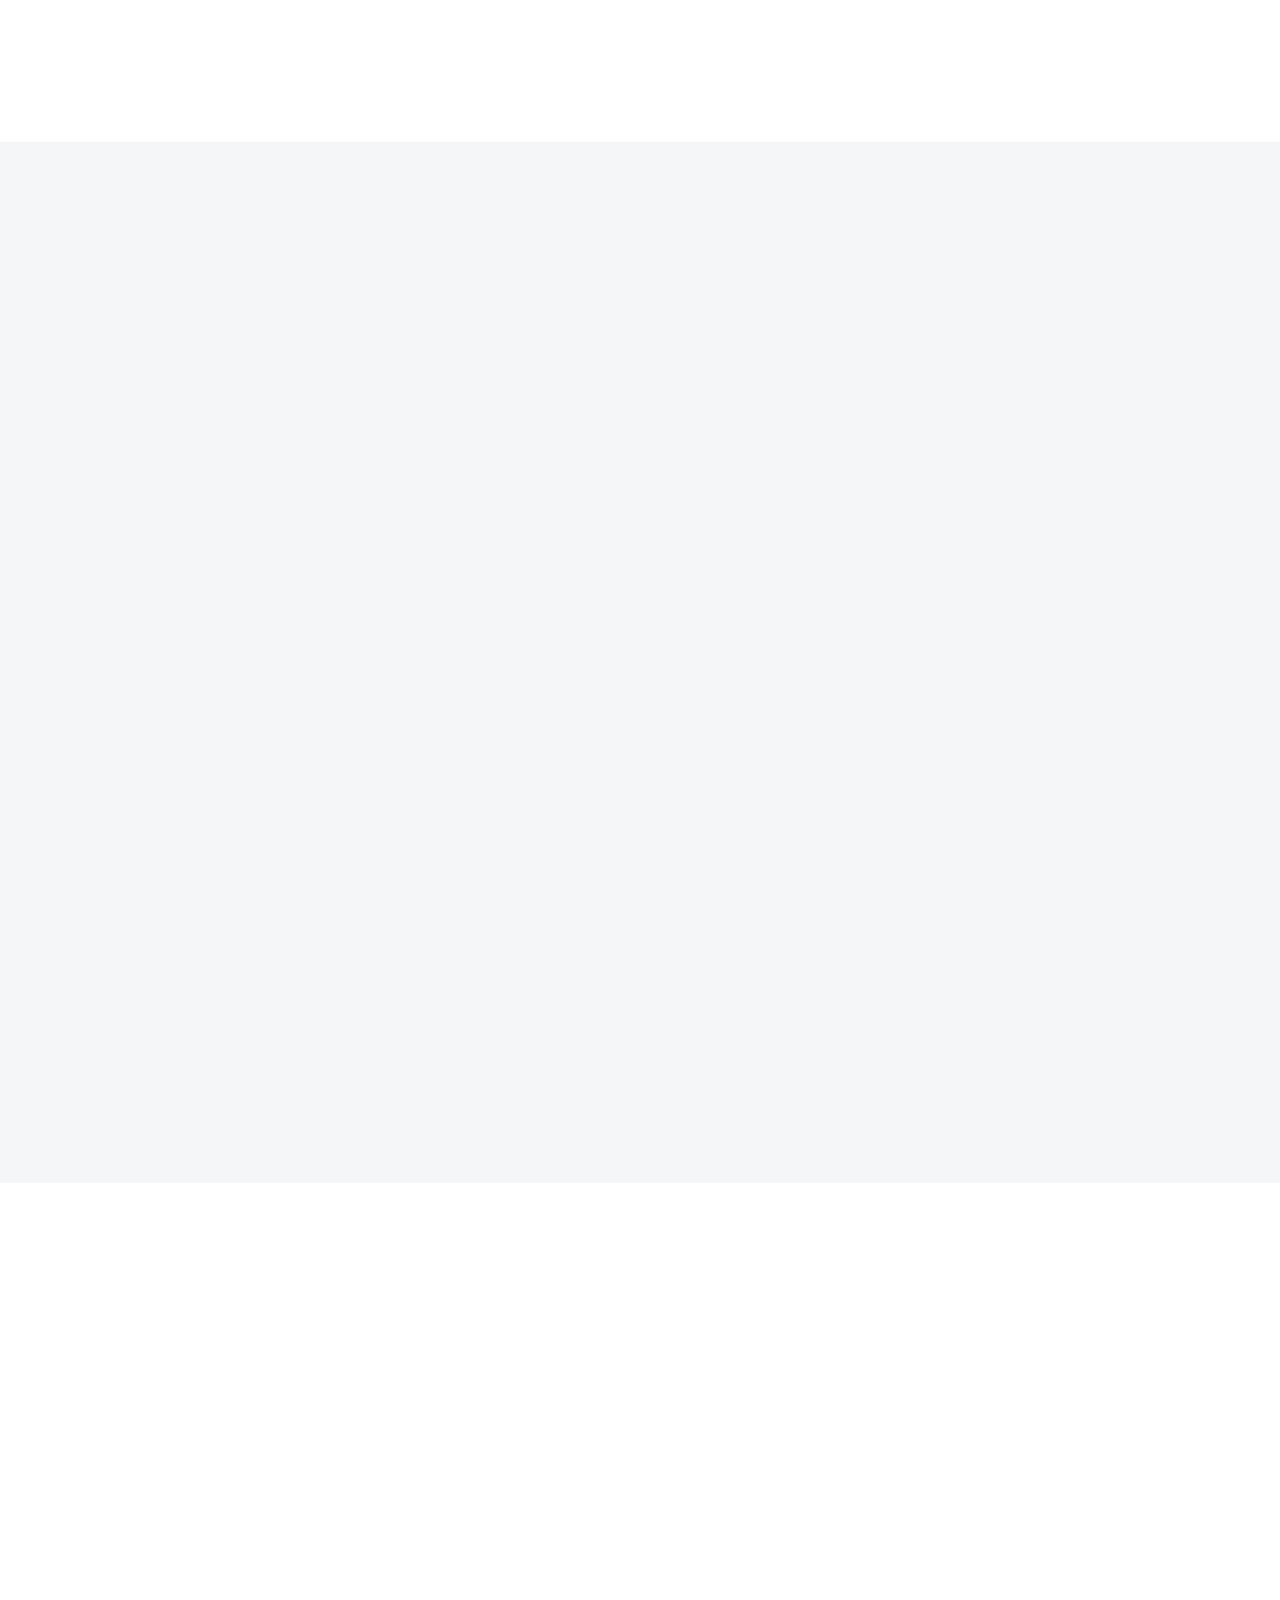
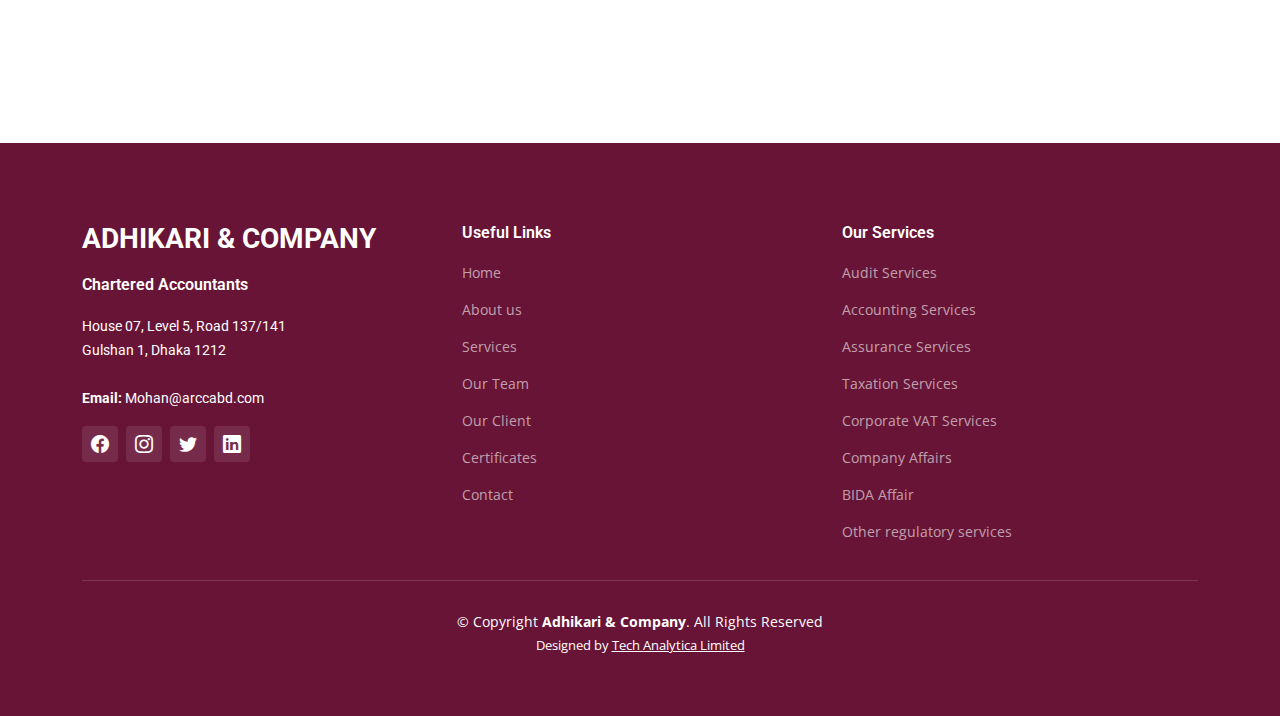
==== commit b4652375: "up" ====
--- a/about.html
+++ b/about.html
@@ -103,10 +103,10 @@
       <div class="container position-relative d-flex flex-column align-items-center" data-aos="fade">
 
         <h2>About</h2>
-        <ol>
+        <!-- <ol>
           <li><a href="index.html">Home</a></li>
           <li>About</li>
-        </ol>
+        </ol> -->
 
       </div>
     </div><!-- End Breadcrumbs -->
@@ -150,7 +150,7 @@
                 <p>Happy Clients</p>
               </div>
             </div>
-          </div><!-- End Stats Item -->
+          </div><!- End Stats Item -->
 
           <!-- <div class="col-lg-3 col-md-6">
             <div class="stats-item d-flex align-items-center w-100 h-100">
--- a/assets/css/main.css
+++ b/assets/css/main.css
@@ -264,7 +264,7 @@
 --------------------------------------------------------------*/
 .header {
   z-index: 997;
-  position: absolute;
+  position: fixed;
   padding: 30px 0;
   top: 0;
   left: 0;
